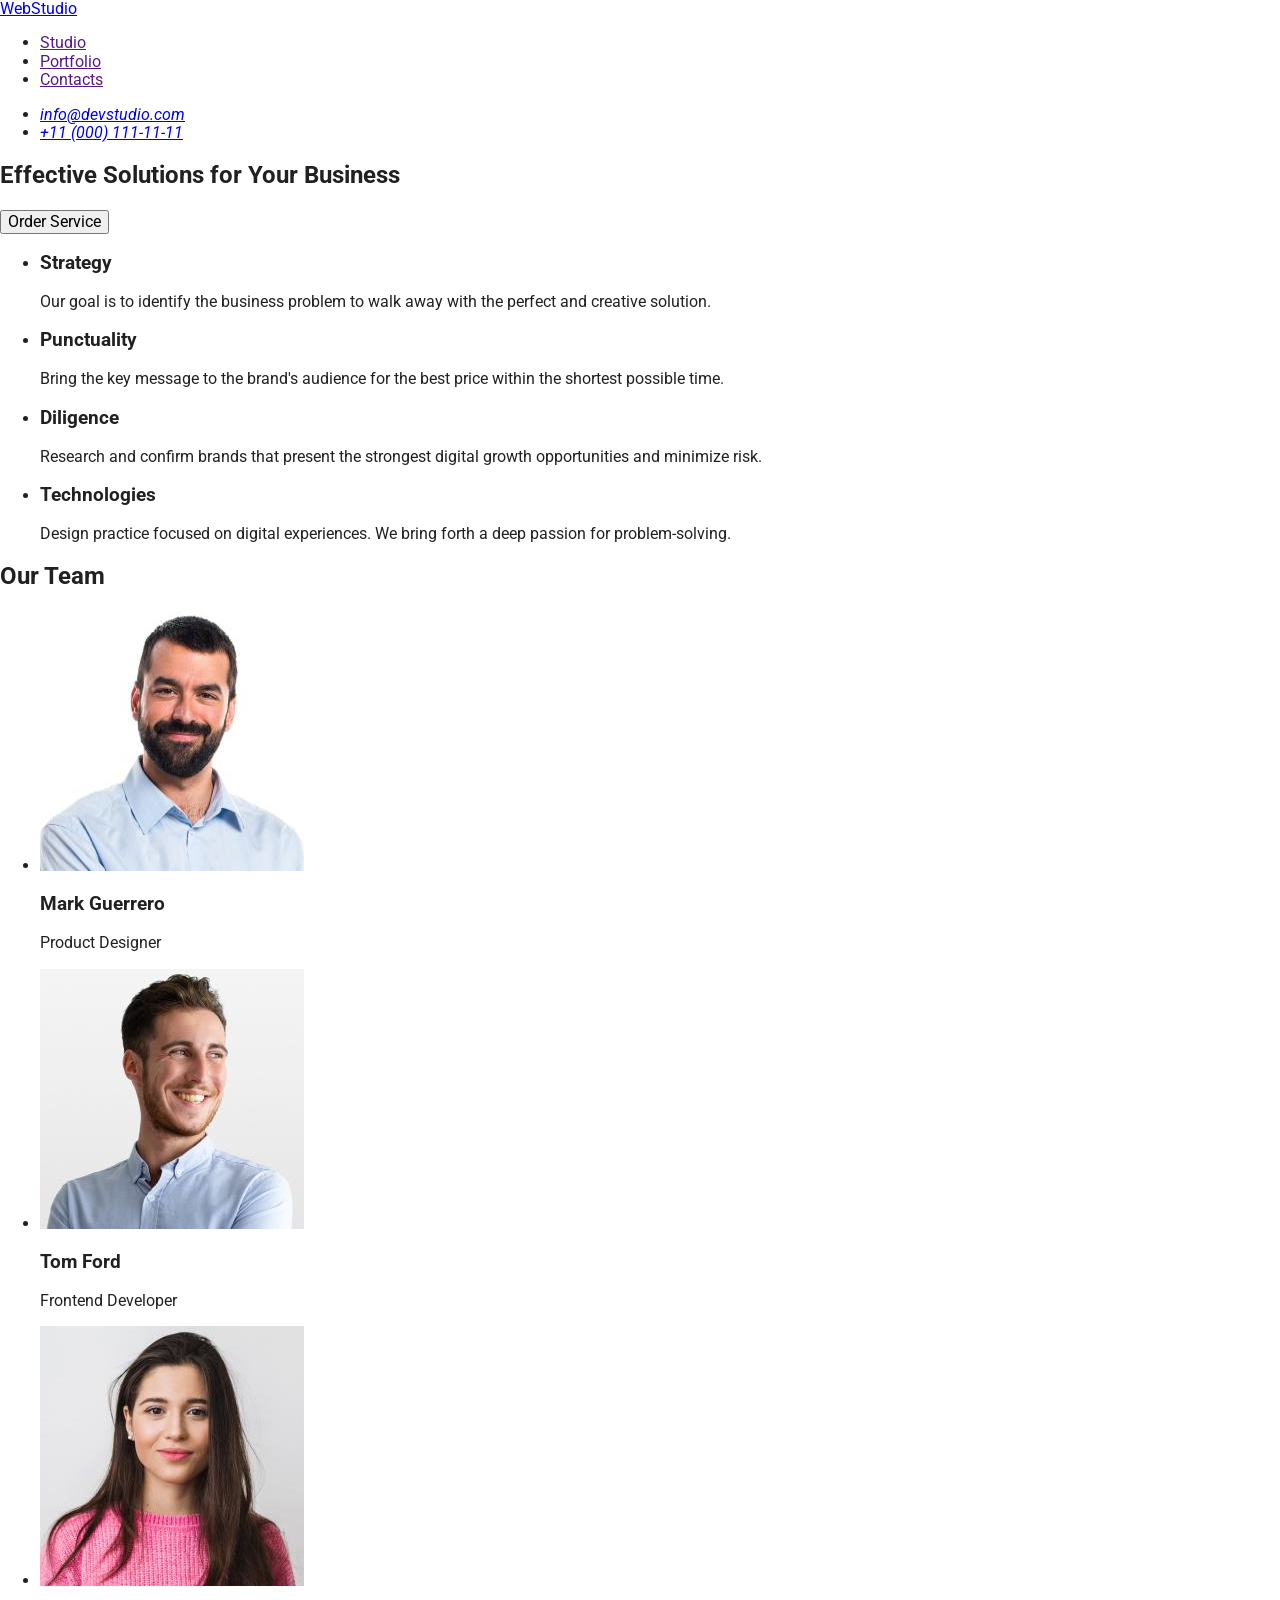
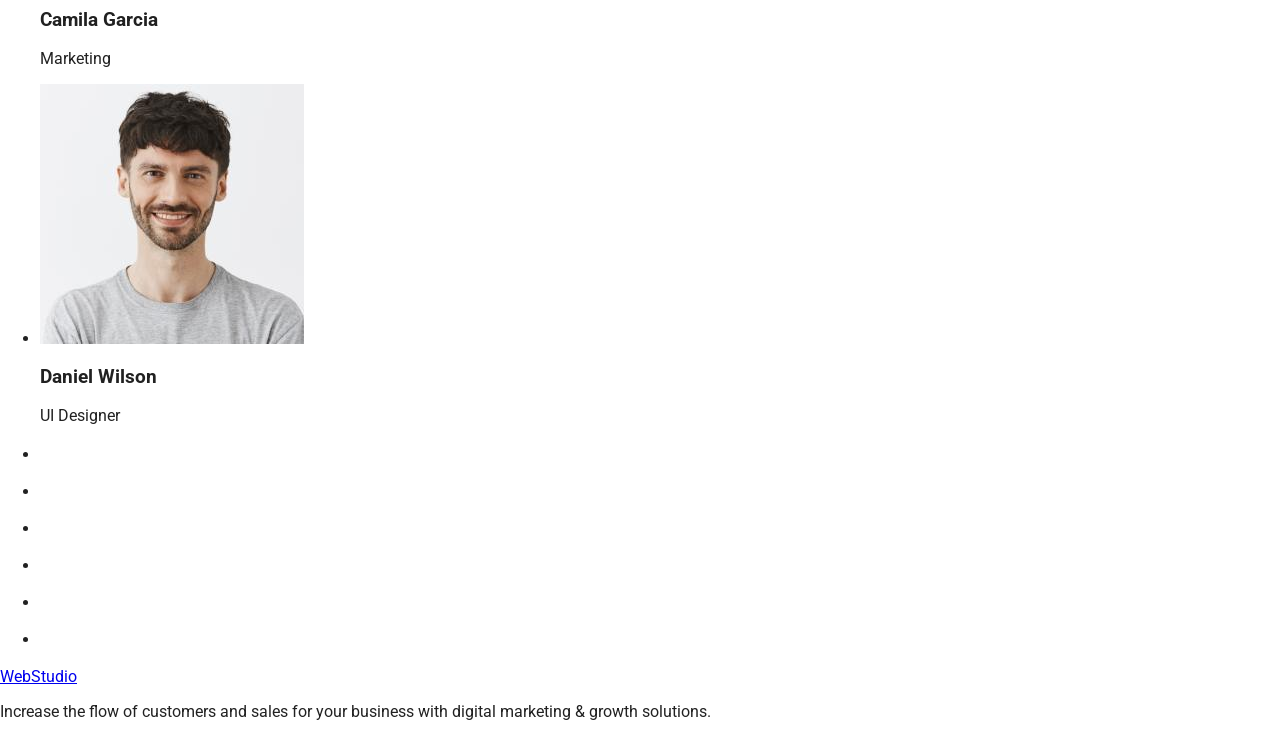
==== index.html @ 021cd109 "Adds "Our portfolio"" ====
<!DOCTYPE html>
<html lang="en">
<head>
    <meta charset="UTF-8">
    <meta name="viewport" content="width=device-width, initial-scale=1.0">
    <title>Document</title>
    <link rel="stylesheet" href="https://cdnjs.cloudflare.com/ajax/libs/modern-normalize/2.0.0/modern-normalize.css"/>
    <link rel="stylesheet" href="./css/style.css"/>
    <link rel="preconnect" href="https://fonts.googleapis.com">
    <link rel="preconnect" href="https://fonts.gstatic.com" crossorigin>
    <link href="https://fonts.googleapis.com/css2?family=Raleway:wght@800&family=Roboto:wght@400;500;700;900&display=swap"
        rel="stylesheet">

</head>

<body>
    <header>
      
        <nav>
               
            <a href="./index.html">WebStudio</a>

            <ul>
                <li><a href="">Studio</a></li>
                <li><a href="">Portfolio</a></li>
                <li><a href="">Contacts</a></li>
            </ul>

        </nav>

        <address>
            <ul>
                <li><a href="mailto:info@devstudio.com">info@devstudio.com</a></li>
                <li><a href="tel:+110001111111">+11 (000) 111-11-11</a></li>
            </ul>
        </address>

    </header>
    <main>
       
        <section> 

            <h1>Effective Solutions for Your Business</h1>
            <button type="button">Order Service</button>

        </section>

         <section>

            <h2 hidden>Advantage</h2>

            <ul>
                <li>
                    <h3>Strategy</h3>
                    <p>Our goal is to identify the business problem to walk away with the perfect and creative solution.</p>
                </li>
                <li>
                    <h3>Punctuality</h3>
                    <p>Bring the key message to the brand's audience for the best price within the shortest possible time.</p>
                </li>
                <li>
                    <h3>Diligence</h3>
                    <p>Research and confirm brands that present the strongest digital growth opportunities and minimize risk.</p>
                </li>
                <li>
                    <h3>Technologies</h3>
                    <p>Design practice focused on digital experiences. We bring forth a deep passion for problem-solving.</p>
                </li>
            </ul>
         </section>

        <section>

            <h2>Our Team</h2>

            <ul>
                <li>
                    <img src="./images/MarkGuerrero.jpg" alt="Mark Guerrero" width="264" height="260" />
                    <h3>Mark Guerrero</h3>
                    <p>Product Designer</p>
                </li>
                <li>
                    <img src="./images/TomFord.jpg" alt="Tom Ford" width="264" height="260" />
                    <h3>Tom Ford</h3>
                    <p>Frontend Developer</p>
                </li>
                <li>
                    <img src="./images/CamilaGarcia.jpg" alt="Camila Garcia" width="264" height="260" />
                    <h3>Camila Garcia</h3>
                    <p>Marketing</p>
                </li>
                <li>
                    <img src="./images/DanielWilson.jpg" alt="Daniel Wilson" width="264" height="260" />
                    <h3>Daniel Wilson</h3>
                    <p>UI Designer</p>
                </li>
            </ul>

        </section>

        <section>

            <h2></h2>

            <ul>
                <li>
                    <img/>
                    <h3></h3>
                    <p></p>
                </li>
                <li>
                    <img />
                    <h3></h3>
                    <p></p>
                </li>
                <li>
                    <img />
                    <h3></h3>
                    <p></p>
                </li>
            </ul>
            
            <ul>
                <li>
                    <img />
                    <h3></h3>
                    <p></p>
                </li>
                <li>
                    <img />
                    <h3></h3>
                    <p></p>
                </li>
                <li>
                    <img />
                    <h3></h3>
                    <p></p>
                </li>
            </ul>
        </section>
        
    </main>

    <footer>

        <a href="./index.html">WebStudio</a>
        <p>Increase the flow of customers and sales for your business with digital marketing & growth solutions.</p>
    </footer>
</body>
</html>
---- css/style.css ----
:root{
 --primari-text-color: #212121; 
 --secondary-text-color: #757575; 
 --accent-color: #2196F3; 
 --white-color: #ffffff; 
 --second-background-color: #2F303A;
}
 
body{
    font-family:"Roboto","Raleway",sans-serif;
    color:var(--primari-text-color);
}
.link{
    text-decoration: none;
}
.list{
    list-style: none;
}

/* -----ШАПКА----- */

.link-logo{
    font-family: 'Raleway';
        font-size: 26px;
        line-height: 1.19;
        letter-spacing: 0.03em;
        color: var(--accent-color);
}
.header-logo{
    color: var(--primari-text-color);
}
.header-link{
    font-family: 'Roboto';
        font-weight: 500;
        font-size: 14px;
        line-height: 1.14;
        letter-spacing: 0.02em;
        color: var(--primari-text-color);
}
.header-link:hover,
.header-link:focus{
    color: var(--accent-color);
}
.feedback-tel{
    color: var(--secondary-text-color);
}
.feedback-tel:hover,
.feedback-tel:focus{
    color: var(--accent-color);
}

/* -----ГЕРОЙ----- */

.main-section{
    background-color: var(--second-background-color);
}
.main-title{
    text-align: center;
}

/* -----переваги----- */
.main-title{
    font-family: 'Roboto';
        font-weight: 900;
        font-size: 44px;
        line-height: 1.36;
        letter-spacing: 0.06em;
        text-transform: uppercase;
        color: var(--white-color);
}
.benefits-title{
    font-family: 'Roboto';
        font-size: 14px;
        line-height: 1.14;
        letter-spacing: 0.03em;
        text-transform: uppercase;
        color: var(--primari-text-color);
}
.benefits-text{
    font-family: 'Roboto';
        font-size: 14px;
        line-height: 1.71;
        letter-spacing: 0.03em;
        color: var(--secondary-text-color);
}

/* ------чим займаемося------ */

.title{
    font-family: 'Roboto';
        font-size: 36px;
        line-height: 1.16;
        letter-spacing: 0.03em;
        color: var(--primari-text-color);
}

/* -----наша команда----- */

.team{
    background-color: #F5F4FA;;
}

.team-employee{
    font-family: 'Roboto';
        font-weight: 500;
        font-size: 16px;
        line-height: 1.18;
        letter-spacing: 0.03em;
        color: var(--primari-text-color);
}
.team-text{
    font-family: 'Roboto';
        font-size: 16px;
        line-height: 1.18;
        letter-spacing: 0.03em;
        color: var(--secondary-text-color);
}

/* -----кнопки----- */

.section-list{
    font-family: 'Roboto';
        font-weight: 500;
        font-size: 16px;
        line-height: 1.62;    
        letter-spacing: 0.03em;   
        color: var(--primari-text-color);
}
.section-btn:hover,
.section-btn:focus{
    color: var(--accent-color);
}
.service-btn{
    font-family: 'Roboto';
        font-weight: 500;
        font-size: 16px;
        line-height: 1.62;
        letter-spacing: 0.03em;
        margin: auto;
        display: block;
        color: var(--primari-text-color);
        border-radius: 4px;
        border: none;
}

.btn{
    font-family: 'Roboto';
        font-weight: 500;
        font-size: 16px;
        line-height: 1.62;
        letter-spacing: 0.03em; 
        color: var(--primari-text-color);
        border-radius: 4px;
        border: none;
}
.btn:hover,
.btn:focus{
    color: var(--white-color);
    background-color: var(--accent-color);
    box-shadow: 0px 4px 4px rgba(0, 0, 0, 0.15);
    
}

/* ------портфолио----- */

.list-title{
    font-family: 'Roboto';
        font-size: 18px;
        line-height: 2;  
        letter-spacing: 0.06em;   
        color: var(--primari-text-color);
}
.list-text{
    font-family: 'Roboto';
        font-size: 16px;
        line-height: 1.87;
        letter-spacing: 0.03em;
        color: var(--secondary-text-color);
}
.list-link{
    background: var(--white-color);
    border: 1px solid #EEEEEE;
    border-radius: 4px;
}
.list-link:hover,
.list-link:focus{
    box-shadow: 0px 4px 4px rgba(0, 0, 0, 0.15);
}

/* -----ФУТЕР----- */
.footer{
  background-color: var(--second-background-color);
}
.footer-logo{
    color: var(--white-color);
}
.contact-address{
    font-family: 'Roboto';
        font-size: 14px;
        line-height: 1.71;  
        letter-spacing: 0.03em;  
        color: var(--white-color);
}
.contact-mail{
    font-family: 'Roboto';
    font-size: 14px;
    line-height: 1.71;
    letter-spacing: 0.03em;
    color: rgba(255, 255, 255, 0.6);
}
.contact-tel{
    font-family: 'Roboto';
        font-size: 14px;
        line-height: 1.5;
        letter-spacing: 0.03em;
        color: rgba(255, 255, 255, 0.6);
}
.contact-address:hover,
.contact-address:focus{
    color: var(--accent-color);
}
.contact-mail:hover,
.contact-mail:focus{
    color: var(--accent-color);
}
.contact-tel:hover,
.contact-tel:focus{
    color: var(--accent-color);
}
.address{
    font-style: normal;
}
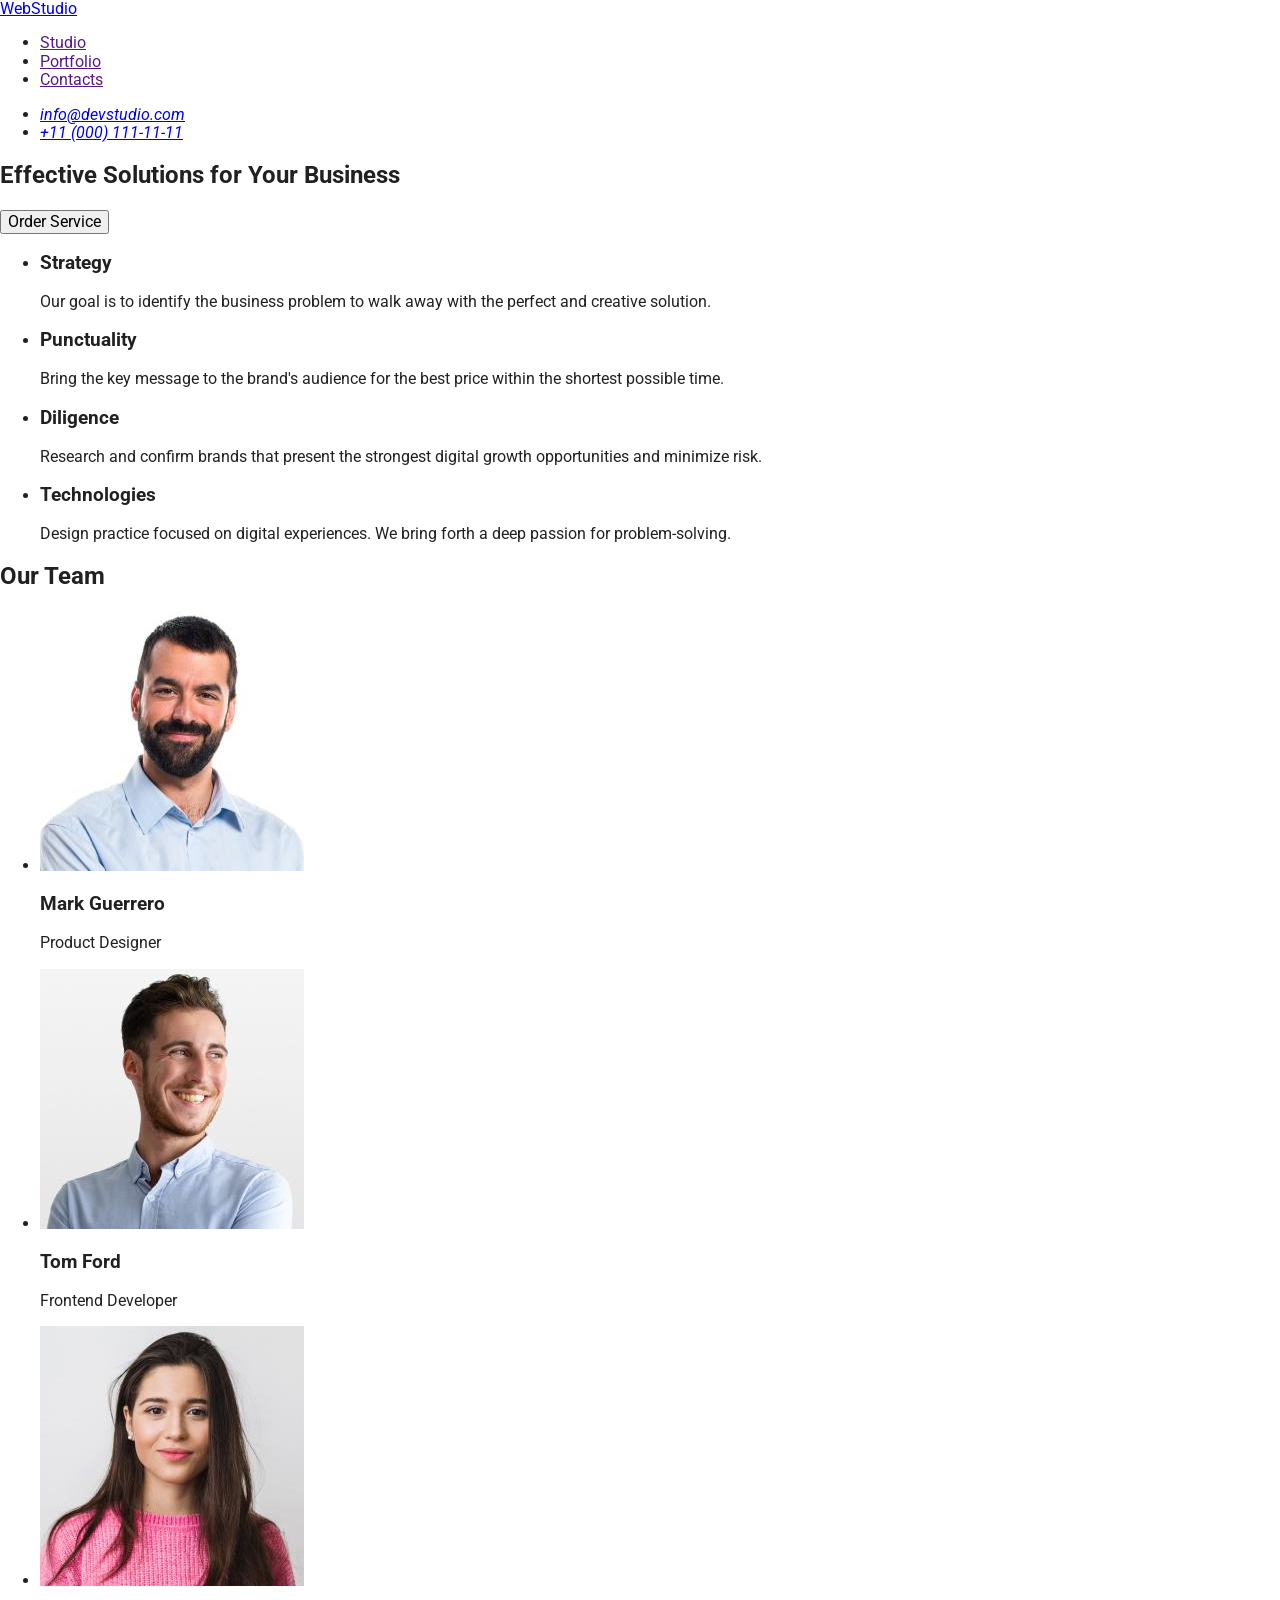
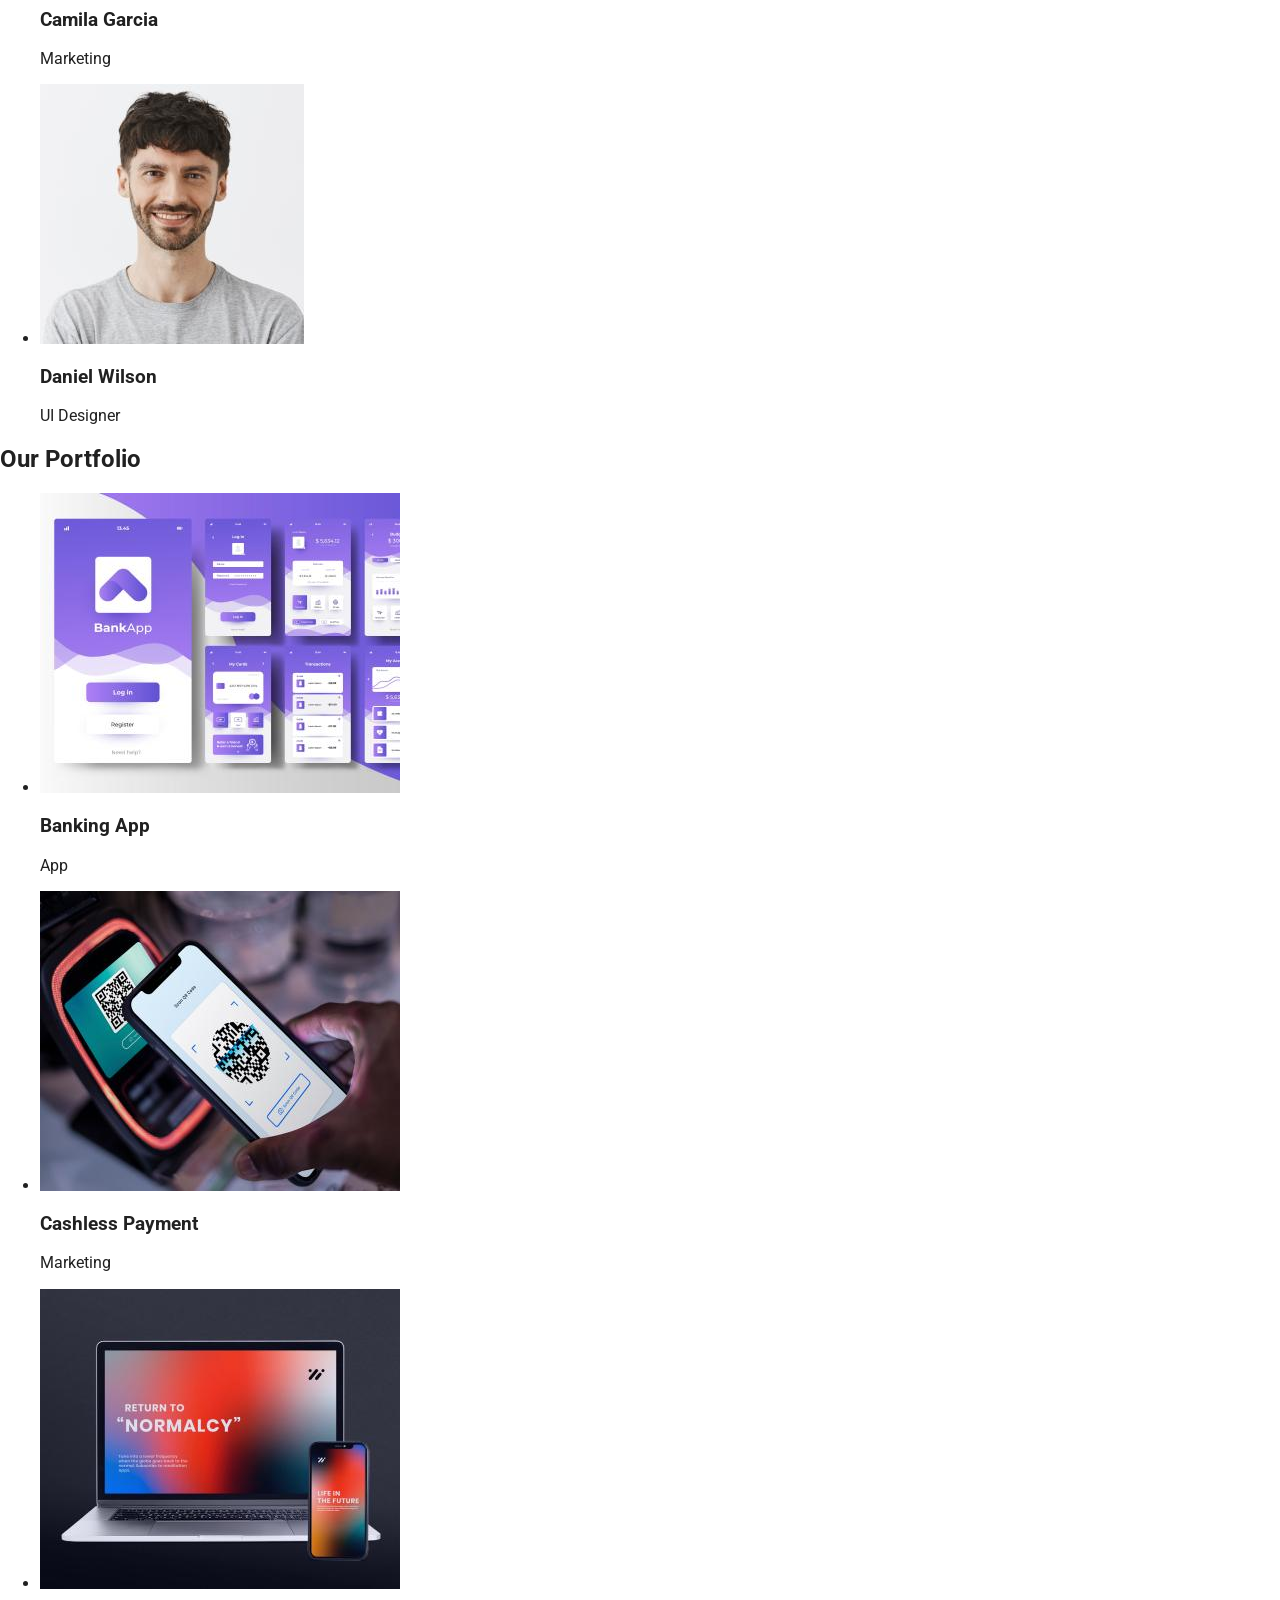
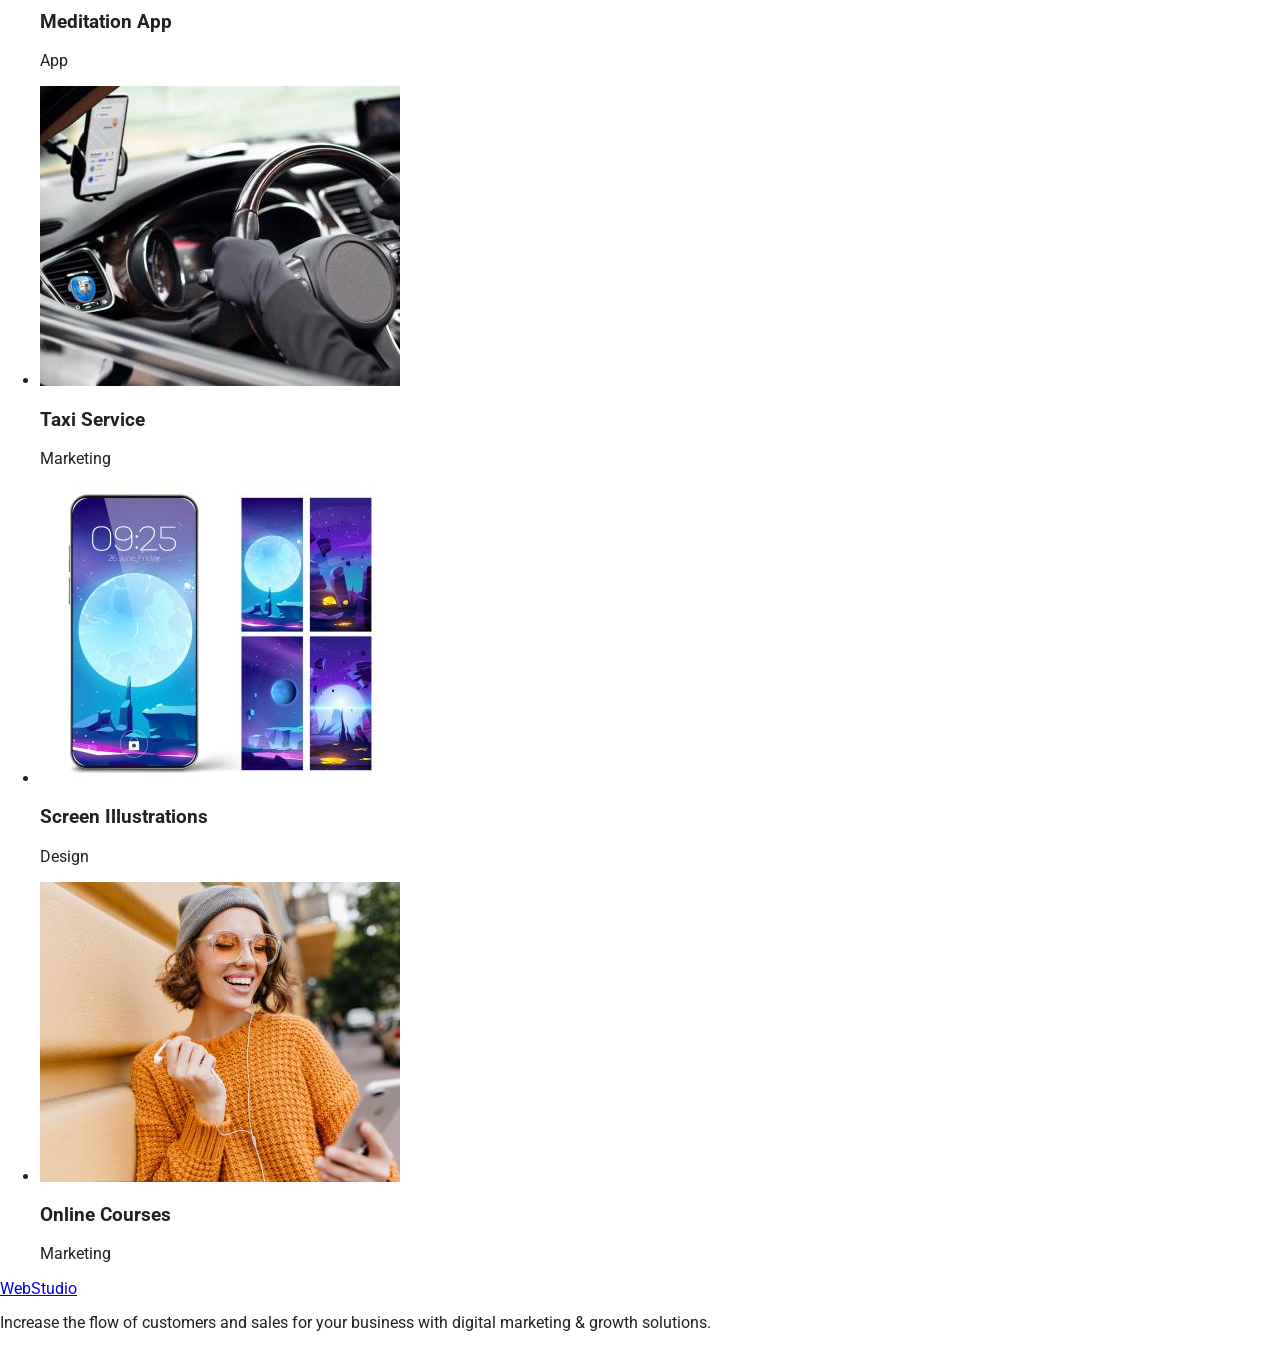
==== commit e5cabfeb: "Update "portfolio"" ====
--- a/index.html
+++ b/index.html
@@ -100,41 +100,41 @@
 
         <section>
 
-            <h2></h2>
+            <h2>Our Portfolio</h2>
 
             <ul>
                 <li>
-                    <img/>
-                    <h3></h3>
-                    <p></p>
+                    <img src="./images/bankingapp.jpg" alt="Banking App" width="360" height="300"/>
+                    <h3>Banking App</h3>
+                    <p>App</p>
                 </li>
                 <li>
-                    <img />
-                    <h3></h3>
-                    <p></p>
+                    <img src="./images/cashlesspayment.jpg" alt="Cashless Payment" width="360" height="300"/>
+                    <h3>Cashless Payment</h3>
+                    <p>Marketing</p>
                 </li>
                 <li>
-                    <img />
-                    <h3></h3>
-                    <p></p>
+                    <img src="./images/meditationapp.jpg" alt="Meditation App" width="360" height="300"/>
+                    <h3>Meditation App</h3>
+                    <p>App</p>
                 </li>
             </ul>
-            
+
             <ul>
                 <li>
-                    <img />
-                    <h3></h3>
-                    <p></p>
+                    <img src="./images/taxiservice.jpg" alt="Taxi Service" width="360" height="300"/>
+                    <h3>Taxi Service</h3>
+                    <p>Marketing</p>
                 </li>
                 <li>
-                    <img />
-                    <h3></h3>
-                    <p></p>
+                    <img src="./images/screenjllustrations.jpg" alt="Screen Illustrations" width="360" height="300"/>
+                    <h3>Screen Illustrations</h3>
+                    <p>Design</p>
                 </li>
                 <li>
-                    <img />
-                    <h3></h3>
-                    <p></p>
+                    <img src="./images/onlinecourses.jpg" alt="Online Courses" width="360" height="300"/>
+                    <h3>Online Courses</h3>
+                    <p>Marketing</p>
                 </li>
             </ul>
         </section>
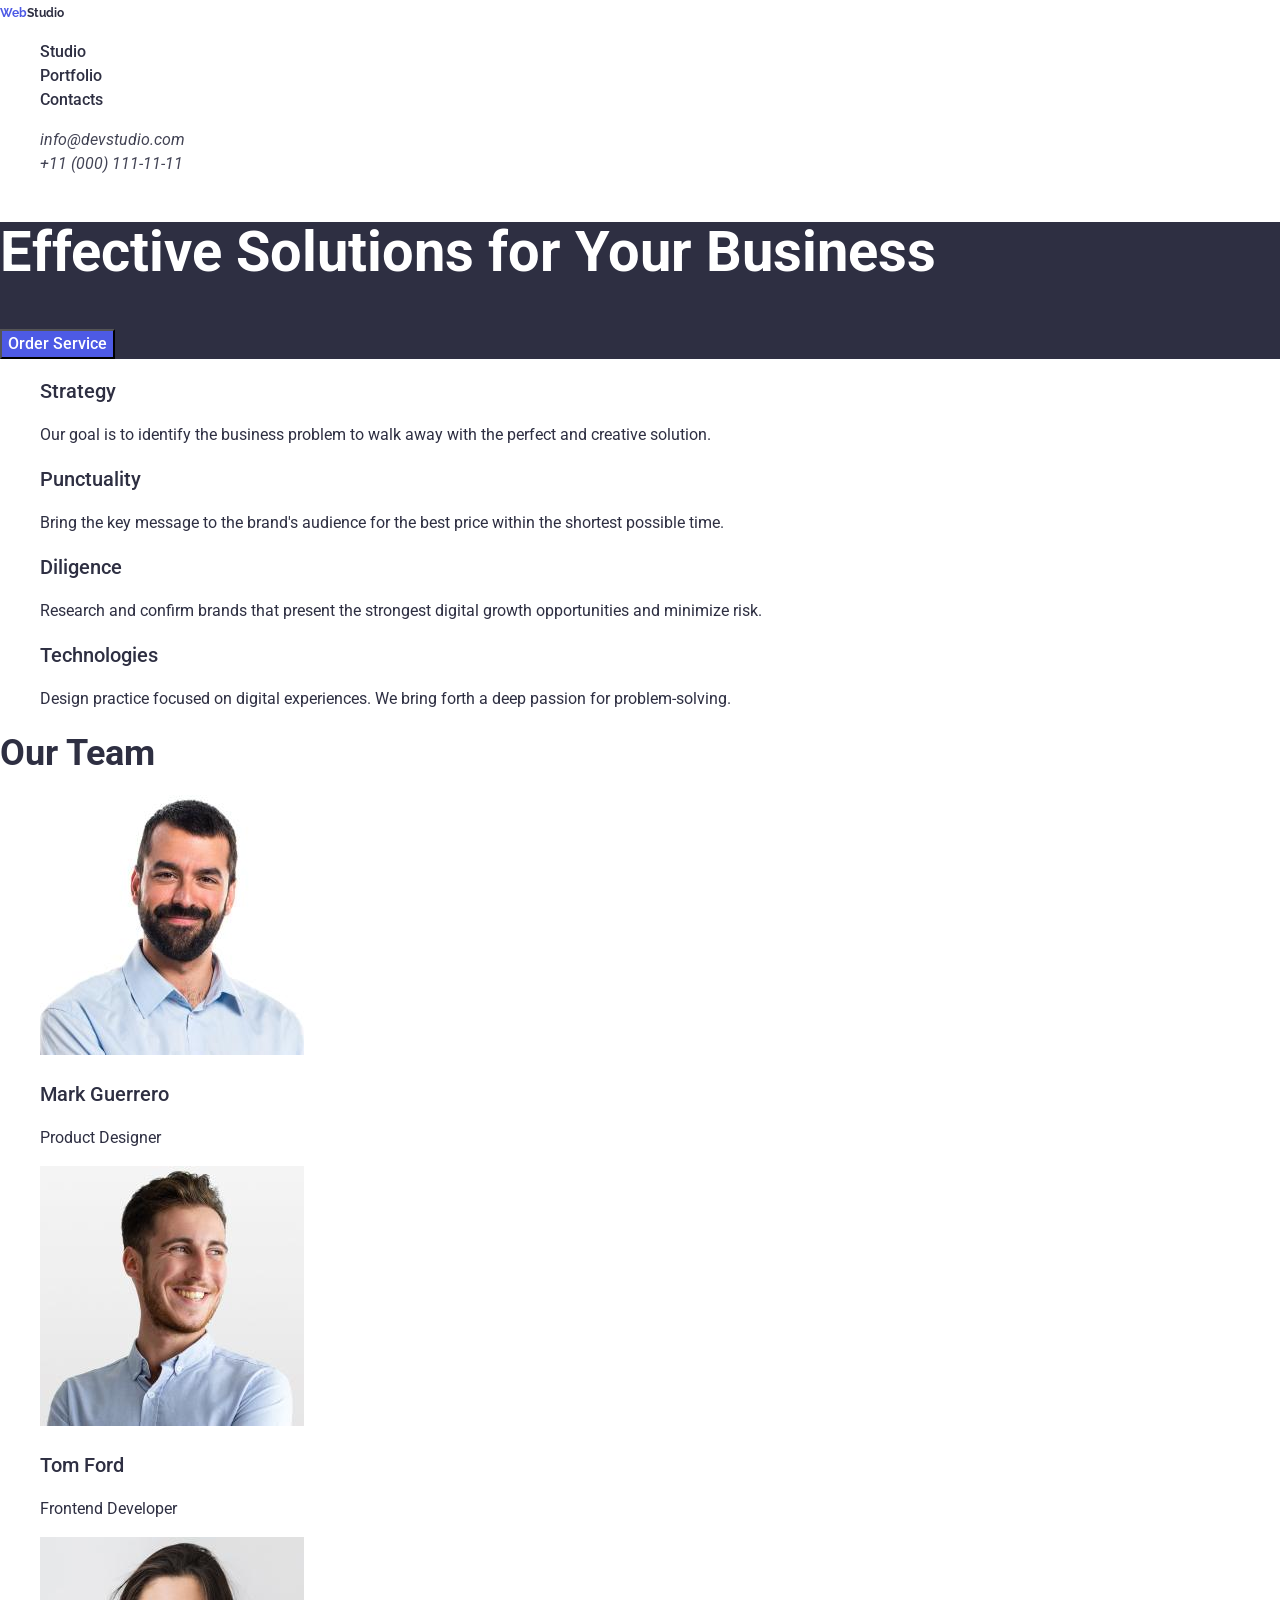
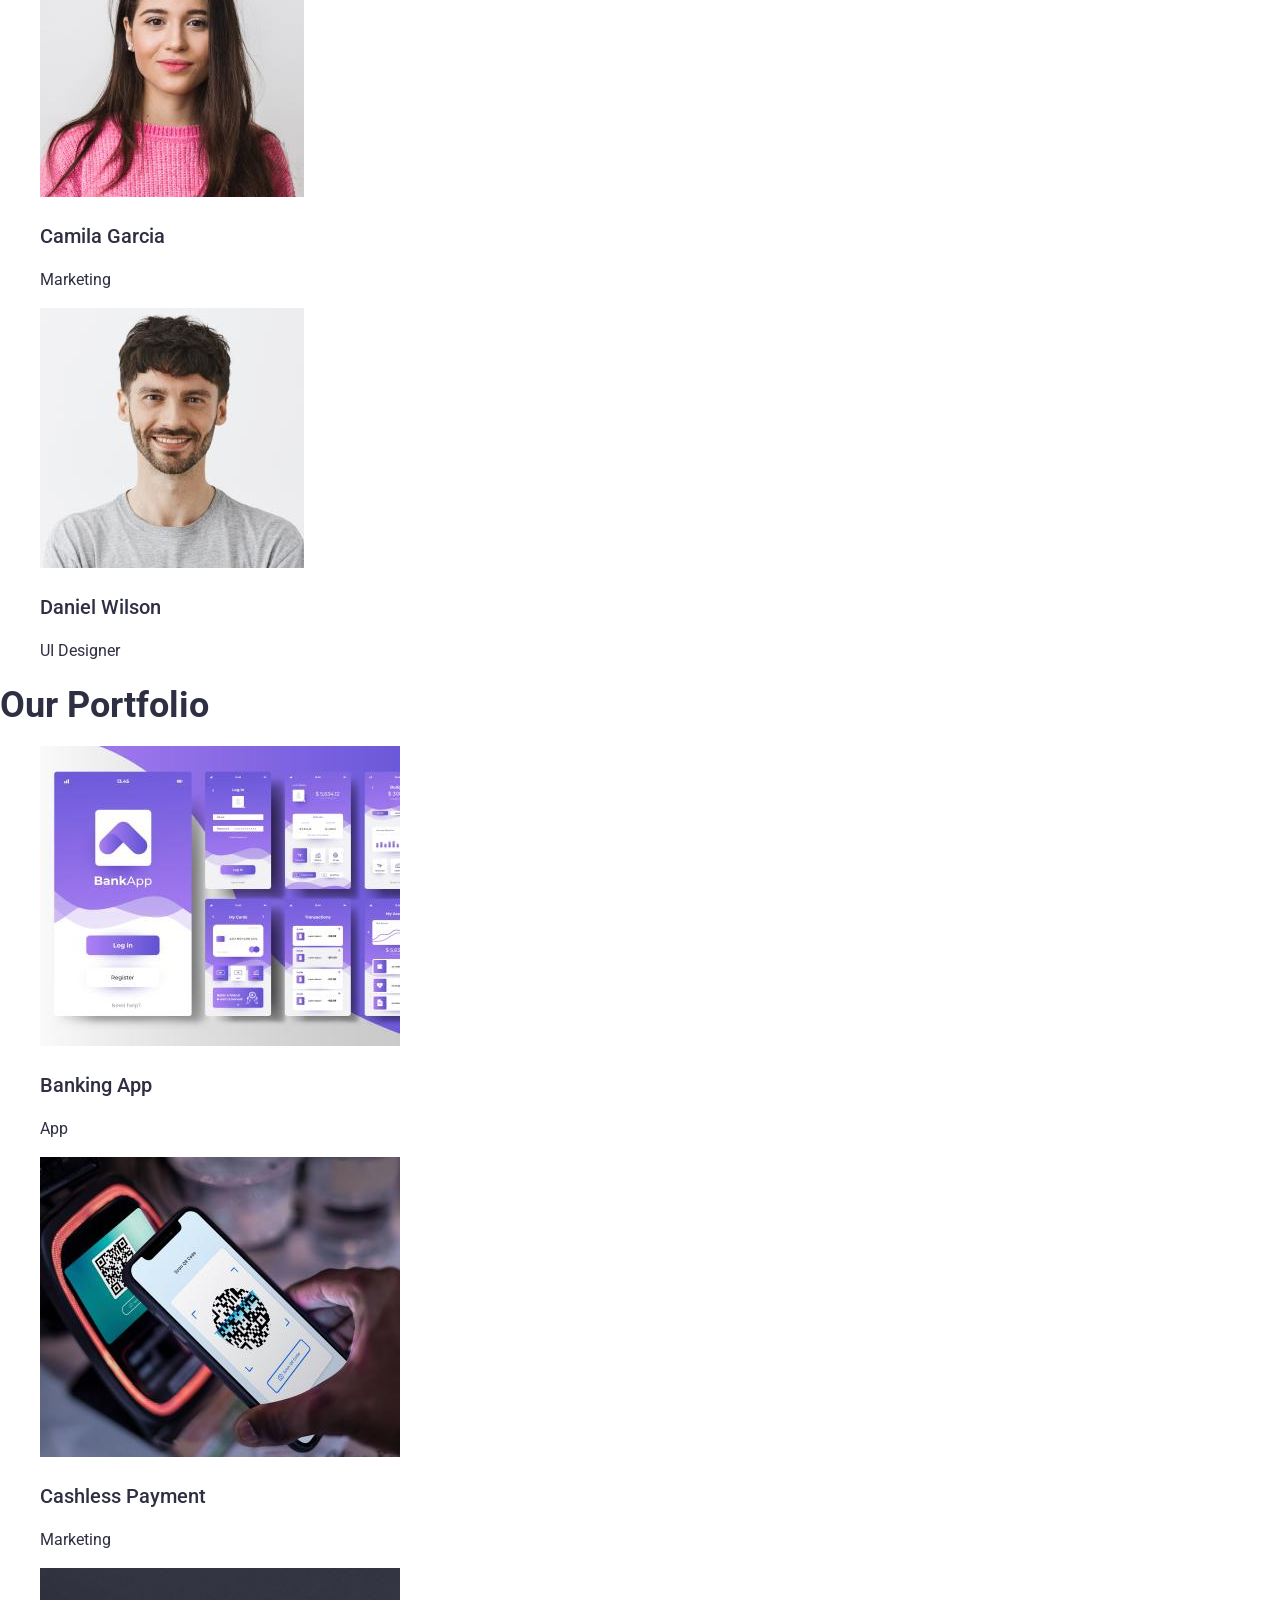
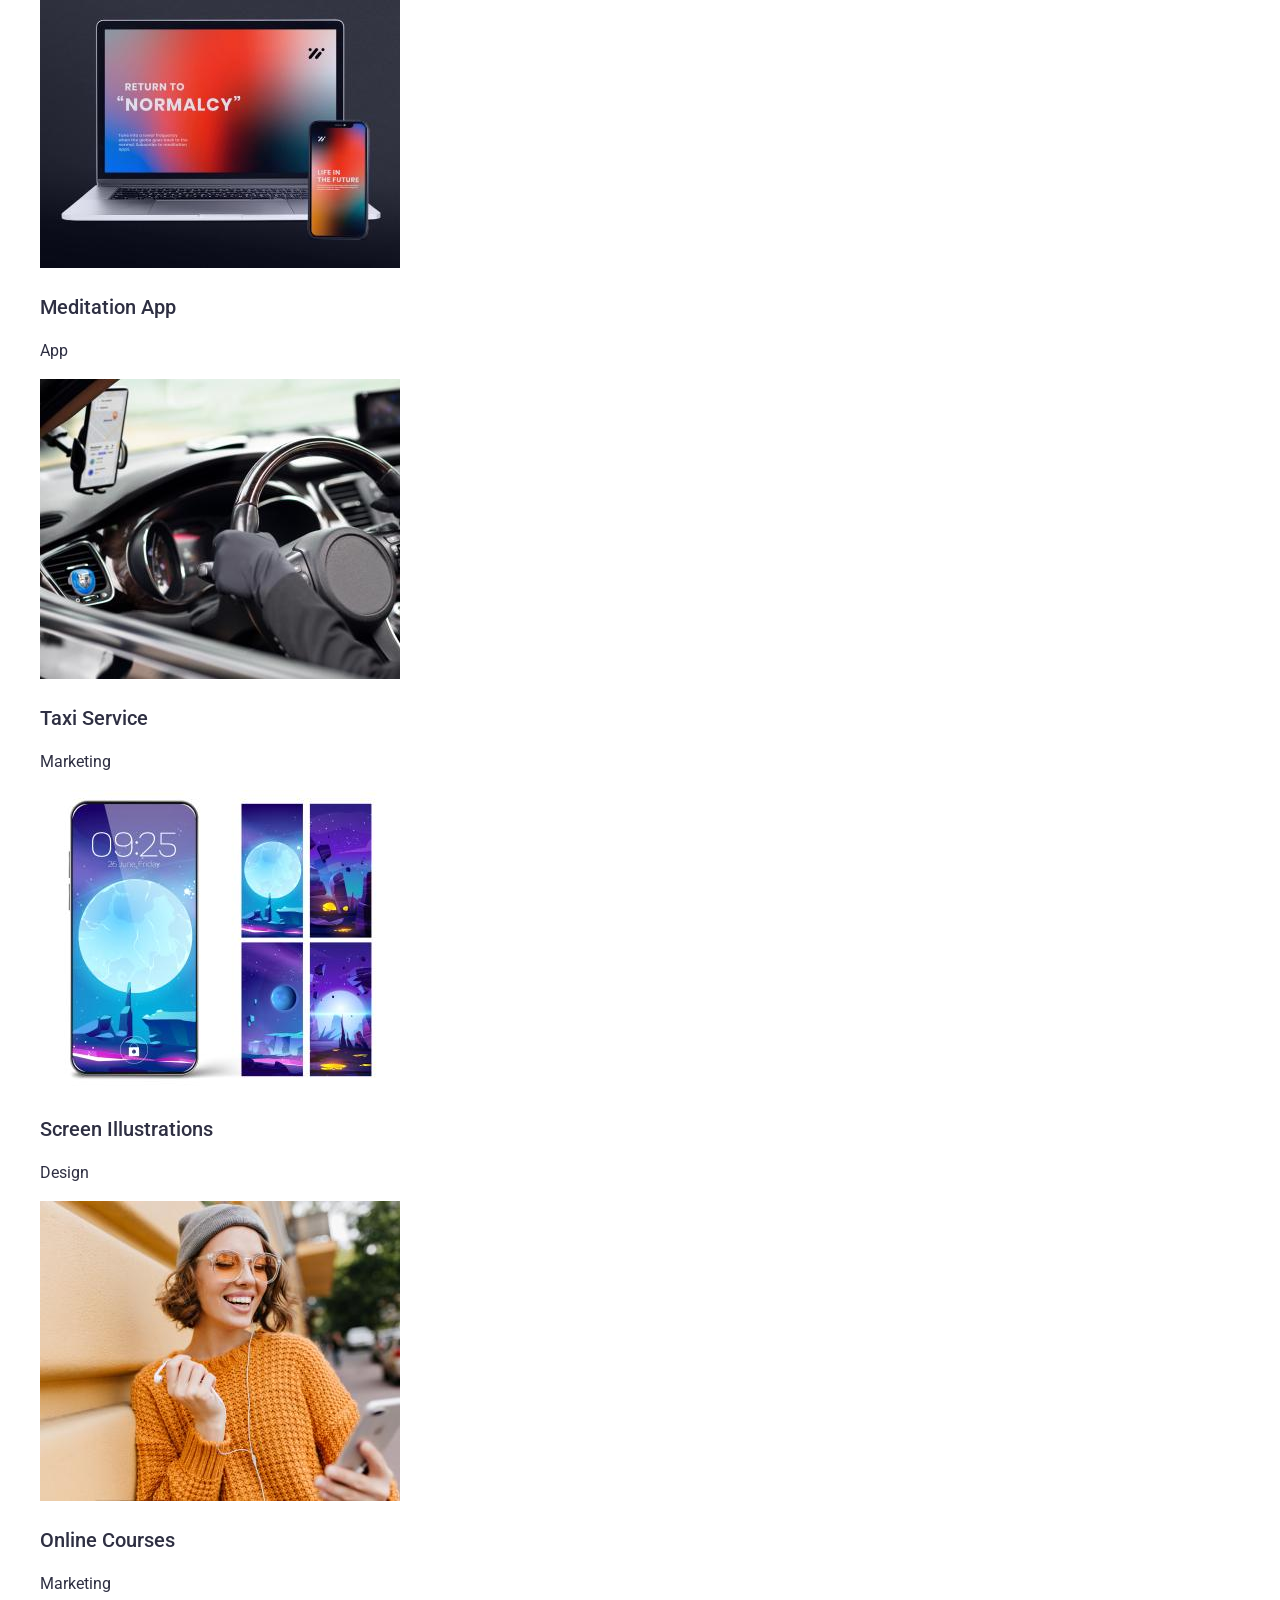
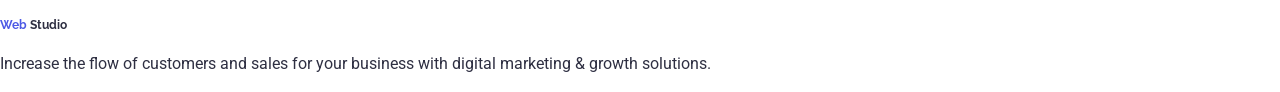
==== commit b2311d8e: "finishes header" ====
--- a/index.html
+++ b/index.html
@@ -18,10 +18,10 @@
       
         <nav>
                
-            <a href="./index.html">WebStudio</a>
+            <a href="./index.html" class="logo"><span>Web</span>Studio</a>
 
-            <ul>
-                <li><a href="">Studio</a></li>
+            <ul class="nav-list">
+                <li><a href="" class="list-link">Studio</a></li>
                 <li><a href="">Portfolio</a></li>
                 <li><a href="">Contacts</a></li>
             </ul>
@@ -29,7 +29,7 @@
         </nav>
 
         <address>
-            <ul>
+            <ul class="address-list">
                 <li><a href="mailto:info@devstudio.com">info@devstudio.com</a></li>
                 <li><a href="tel:+110001111111">+11 (000) 111-11-11</a></li>
             </ul>
@@ -38,18 +38,18 @@
     </header>
     <main>
        
-        <section> 
+        <section class="hero"> 
 
             <h1>Effective Solutions for Your Business</h1>
-            <button type="button">Order Service</button>
+            <button class="button" type="button">Order Service</button>
 
         </section>
 
-         <section>
+         <section class="advantage">
 
             <h2 hidden>Advantage</h2>
 
-            <ul>
+            <ul class="advantage-list">
                 <li>
                     <h3>Strategy</h3>
                     <p>Our goal is to identify the business problem to walk away with the perfect and creative solution.</p>
@@ -143,7 +143,7 @@
 
     <footer>
 
-        <a href="./index.html">WebStudio</a>
+        <a href="./index.html" class="logo"><span>Web</span> Studio</a>
         <p>Increase the flow of customers and sales for your business with digital marketing & growth solutions.</p>
     </footer>
 </body>
--- a/css/style.css
+++ b/css/style.css
@@ -1,232 +1,82 @@
-:root{
- --primari-text-color: #212121; 
- --secondary-text-color: #757575; 
- --accent-color: #2196F3; 
- --white-color: #ffffff; 
- --second-background-color: #2F303A;
+body{
+    font-family: "Roboto", "Raleway", sans-serif;
+    font-size: 16px;
+    line-height: 24px;
+    letter-spacing: 2%;
+    color: #2E2F42;
 }
- 
-body{
-    font-family:"Roboto","Raleway",sans-serif;
-    color:var(--primari-text-color);
+ul{
+    list-style-type: none;
 }
-.link{
+a{
+    font-size: 12px;
+    font-weight: 400;
+    line-height: 16px;
+    letter-spacing: 4%;
     text-decoration: none;
 }
-.list{
-    list-style: none;
+h1 {
+    font-size: 56px;
+    line-height: 60px;
+    letter-spacing: 2%;
+    color: #FFFFFF;
+}
+h2{
+    font-size: 36px;
+    letter-spacing: 2%;
+}
+h3{
+    font-weight: 500;
+    font-size: 20px;
+    letter-spacing: 2%;
+}
+/* HEADER */
+
+.logo{
+    font-family: "Raleway";
+    font-weight: bold;
+    color: #2E2F42
 }
 
-/* -----ШАПКА----- */
-
-.link-logo{
-    font-family: 'Raleway';
-        font-size: 26px;
-        line-height: 1.19;
-        letter-spacing: 0.03em;
-        color: var(--accent-color);
-}
-.header-logo{
-    color: var(--primari-text-color);
-}
-.header-link{
-    font-family: 'Roboto';
-        font-weight: 500;
-        font-size: 14px;
-        line-height: 1.14;
-        letter-spacing: 0.02em;
-        color: var(--primari-text-color);
-}
-.header-link:hover,
-.header-link:focus{
-    color: var(--accent-color);
-}
-.feedback-tel{
-    color: var(--secondary-text-color);
-}
-.feedback-tel:hover,
-.feedback-tel:focus{
-    color: var(--accent-color);
+span{
+    color: #4D5AE5;
 }
 
-/* -----ГЕРОЙ----- */
-
-.main-section{
-    background-color: var(--second-background-color);
+.nav-list a{
+    font-size: 16px;
+    font-weight: 500;
+    color: #2E2F42;
 }
-.main-title{
-    text-align: center;
+.nav-list a:hover{
+    color: #404BBF;
+}
+.list-link:active{
+   text-decoration: underline;
+   color: #404BBF;
+}
+.address-list a{
+    font-size: 16px;
+    color: #434455;
+}
+.address-list a:hover,
+.address-list a:focus{
+    color: #404BBF;
 }
 
-/* -----переваги----- */
-.main-title{
-    font-family: 'Roboto';
-        font-weight: 900;
-        font-size: 44px;
-        line-height: 1.36;
-        letter-spacing: 0.06em;
-        text-transform: uppercase;
-        color: var(--white-color);
-}
-.benefits-title{
-    font-family: 'Roboto';
-        font-size: 14px;
-        line-height: 1.14;
-        letter-spacing: 0.03em;
-        text-transform: uppercase;
-        color: var(--primari-text-color);
-}
-.benefits-text{
-    font-family: 'Roboto';
-        font-size: 14px;
-        line-height: 1.71;
-        letter-spacing: 0.03em;
-        color: var(--secondary-text-color);
-}
+  /* HERO */
+ .hero{
+    background-color: #2E2F42;
+ }
 
-/* ------чим займаемося------ */
-
-.title{
-    font-family: 'Roboto';
-        font-size: 36px;
-        line-height: 1.16;
-        letter-spacing: 0.03em;
-        color: var(--primari-text-color);
-}
-
-/* -----наша команда----- */
-
-.team{
-    background-color: #F5F4FA;;
-}
-
-.team-employee{
-    font-family: 'Roboto';
-        font-weight: 500;
-        font-size: 16px;
-        line-height: 1.18;
-        letter-spacing: 0.03em;
-        color: var(--primari-text-color);
-}
-.team-text{
-    font-family: 'Roboto';
-        font-size: 16px;
-        line-height: 1.18;
-        letter-spacing: 0.03em;
-        color: var(--secondary-text-color);
-}
-
-/* -----кнопки----- */
-
-.section-list{
-    font-family: 'Roboto';
-        font-weight: 500;
-        font-size: 16px;
-        line-height: 1.62;    
-        letter-spacing: 0.03em;   
-        color: var(--primari-text-color);
-}
-.section-btn:hover,
-.section-btn:focus{
-    color: var(--accent-color);
-}
-.service-btn{
-    font-family: 'Roboto';
-        font-weight: 500;
-        font-size: 16px;
-        line-height: 1.62;
-        letter-spacing: 0.03em;
-        margin: auto;
-        display: block;
-        color: var(--primari-text-color);
-        border-radius: 4px;
-        border: none;
-}
-
-.btn{
-    font-family: 'Roboto';
-        font-weight: 500;
-        font-size: 16px;
-        line-height: 1.62;
-        letter-spacing: 0.03em; 
-        color: var(--primari-text-color);
-        border-radius: 4px;
-        border: none;
-}
-.btn:hover,
-.btn:focus{
-    color: var(--white-color);
-    background-color: var(--accent-color);
-    box-shadow: 0px 4px 4px rgba(0, 0, 0, 0.15);
-    
-}
-
-/* ------портфолио----- */
-
-.list-title{
-    font-family: 'Roboto';
-        font-size: 18px;
-        line-height: 2;  
-        letter-spacing: 0.06em;   
-        color: var(--primari-text-color);
-}
-.list-text{
-    font-family: 'Roboto';
-        font-size: 16px;
-        line-height: 1.87;
-        letter-spacing: 0.03em;
-        color: var(--secondary-text-color);
-}
-.list-link{
-    background: var(--white-color);
-    border: 1px solid #EEEEEE;
-    border-radius: 4px;
-}
-.list-link:hover,
-.list-link:focus{
-    box-shadow: 0px 4px 4px rgba(0, 0, 0, 0.15);
-}
-
-/* -----ФУТЕР----- */
-.footer{
-  background-color: var(--second-background-color);
-}
-.footer-logo{
-    color: var(--white-color);
-}
-.contact-address{
-    font-family: 'Roboto';
-        font-size: 14px;
-        line-height: 1.71;  
-        letter-spacing: 0.03em;  
-        color: var(--white-color);
-}
-.contact-mail{
-    font-family: 'Roboto';
-    font-size: 14px;
-    line-height: 1.71;
-    letter-spacing: 0.03em;
-    color: rgba(255, 255, 255, 0.6);
-}
-.contact-tel{
-    font-family: 'Roboto';
-        font-size: 14px;
-        line-height: 1.5;
-        letter-spacing: 0.03em;
-        color: rgba(255, 255, 255, 0.6);
-}
-.contact-address:hover,
-.contact-address:focus{
-    color: var(--accent-color);
-}
-.contact-mail:hover,
-.contact-mail:focus{
-    color: var(--accent-color);
-}
-.contact-tel:hover,
-.contact-tel:focus{
-    color: var(--accent-color);
-}
-.address{
-    font-style: normal;
-}+ .button{
+    font-weight: 500;
+    font-size: 16px;
+    line-height: 24px;
+    letter-spacing: 4%;
+    color: #FFFFFF;
+    background-color: #4D5AE5;
+    cursor: pointer;
+ }
+ .button:hover{
+    background-color: #404BBF;
+ }
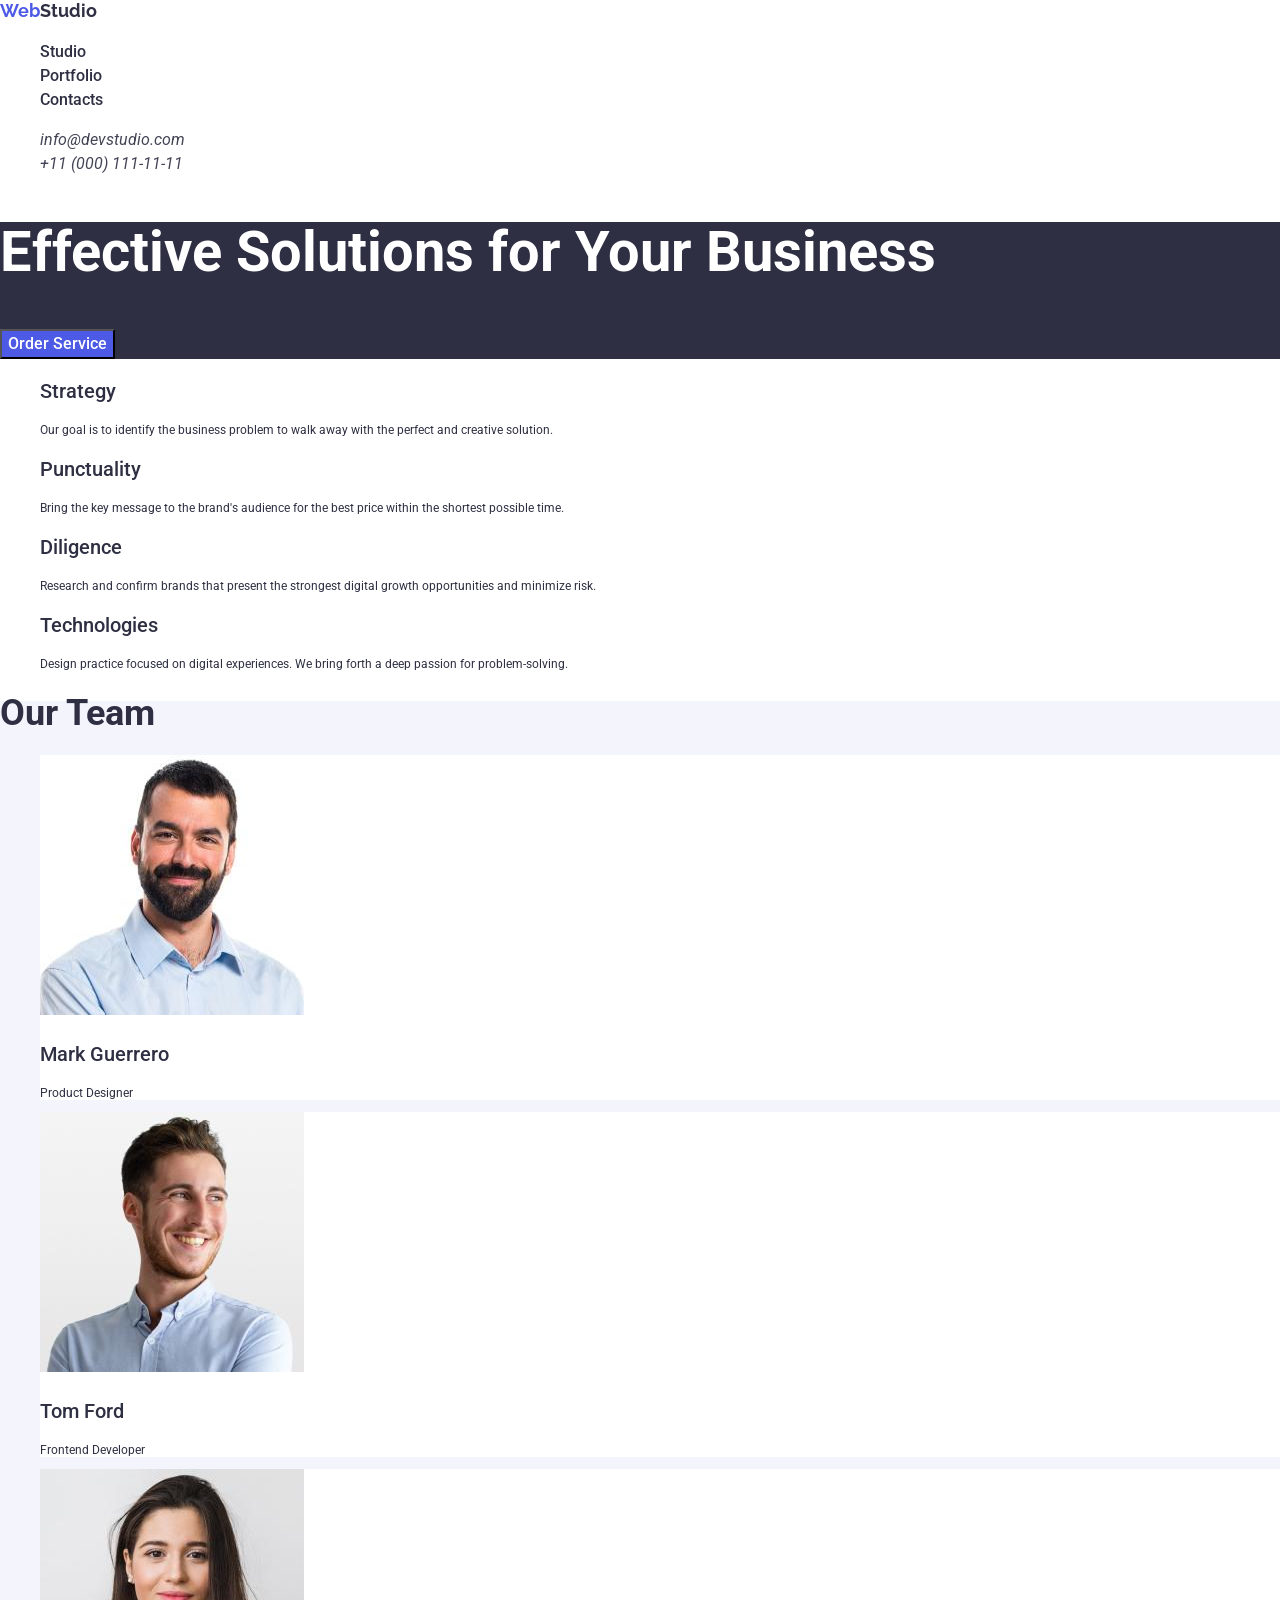
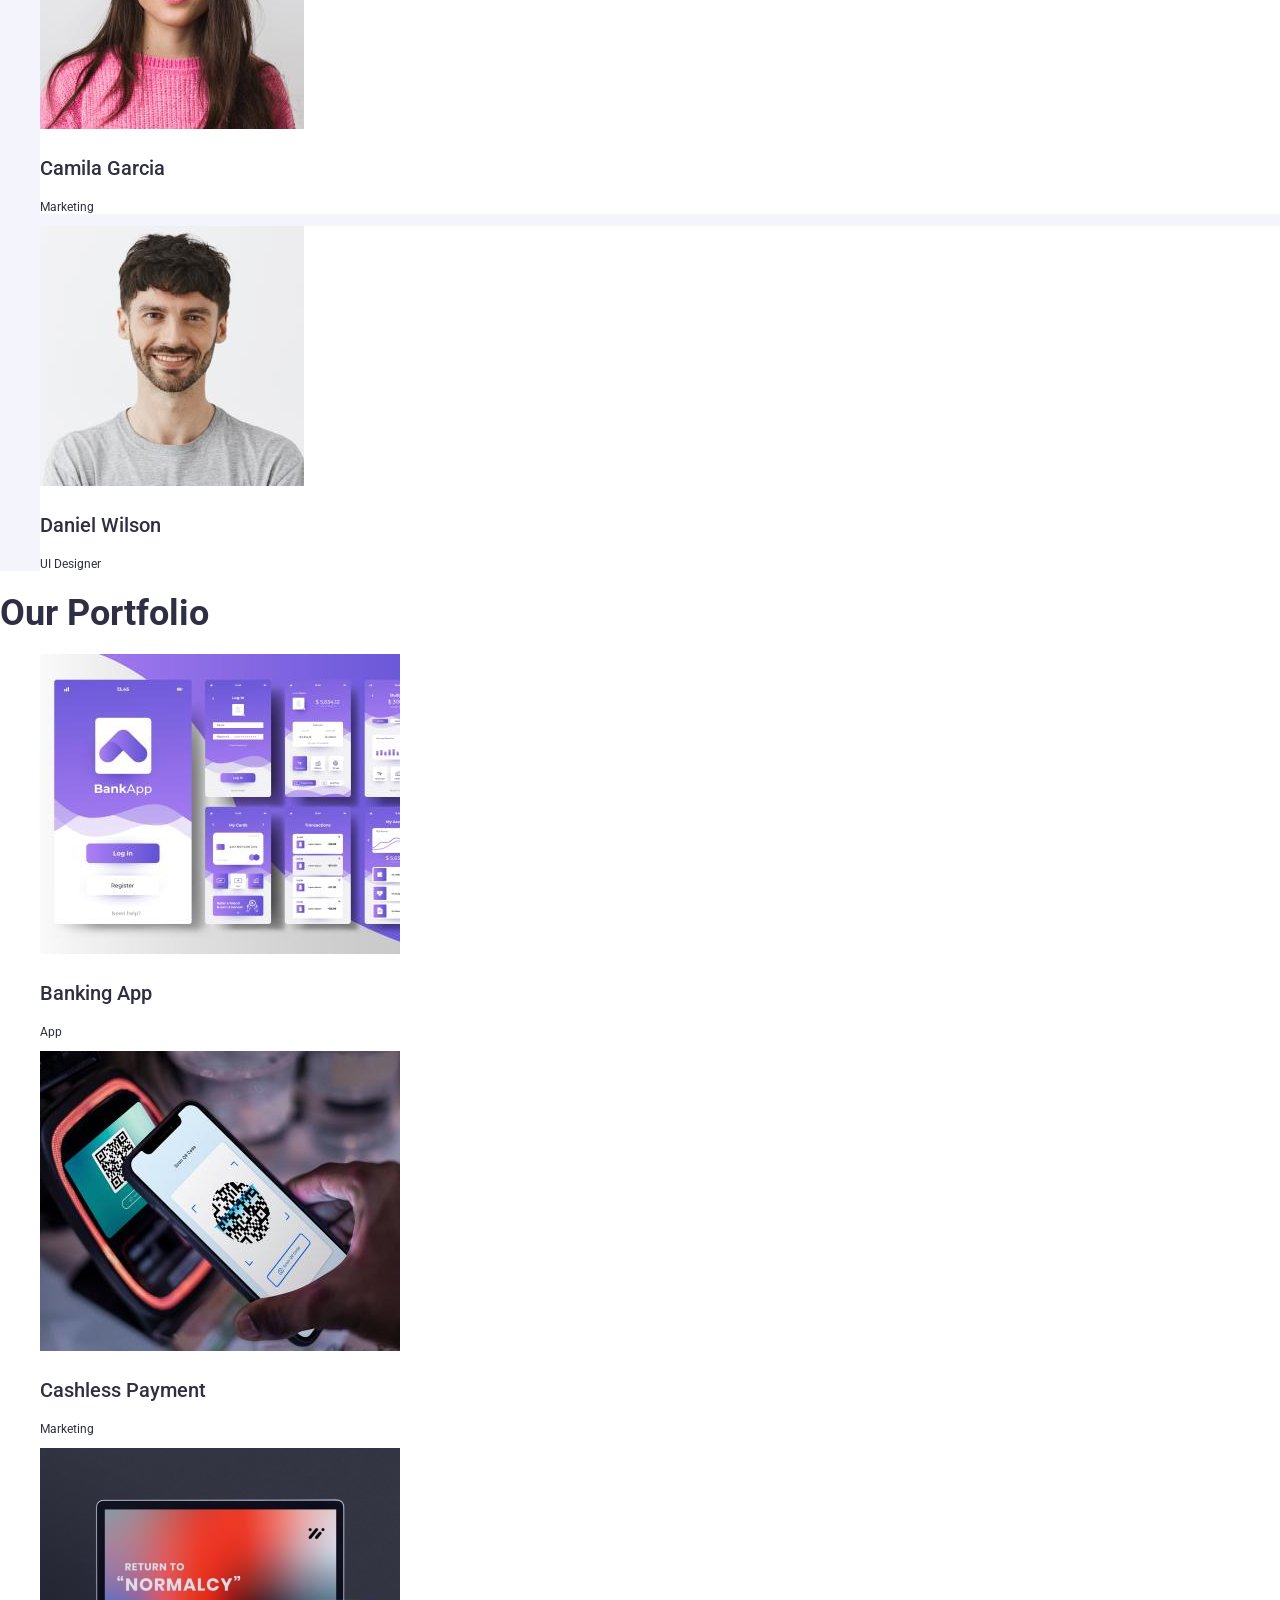
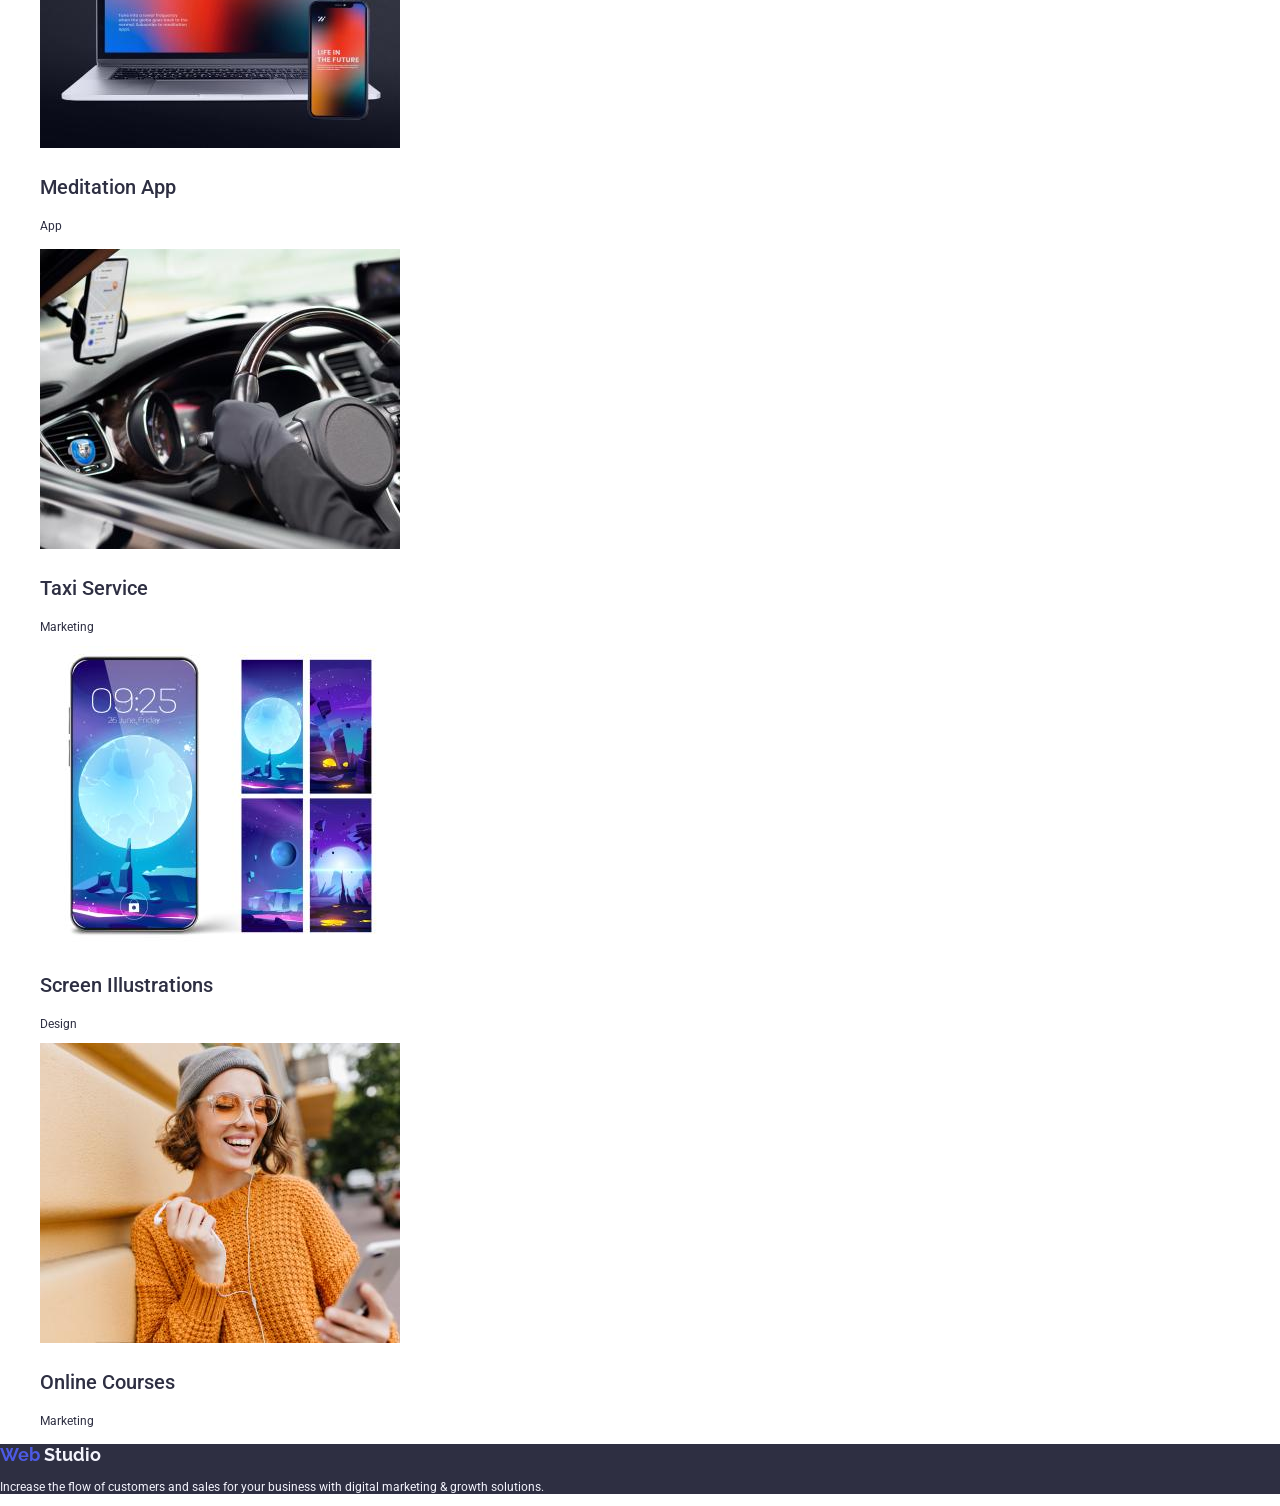
==== commit c0ffb189: "adds css" ====
--- a/index.html
+++ b/index.html
@@ -21,17 +21,17 @@
             <a href="./index.html" class="logo"><span>Web</span>Studio</a>
 
             <ul class="nav-list">
-                <li><a href="" class="list-link">Studio</a></li>
-                <li><a href="">Portfolio</a></li>
-                <li><a href="">Contacts</a></li>
+                <li><a href="" class="nav-link">Studio</a></li>
+                <li><a href="" class="nav-link">Portfolio</a></li>
+                <li><a href="" class="nav-link">Contacts</a></li>
             </ul>
 
         </nav>
 
         <address>
             <ul class="address-list">
-                <li><a href="mailto:info@devstudio.com">info@devstudio.com</a></li>
-                <li><a href="tel:+110001111111">+11 (000) 111-11-11</a></li>
+                <li><a href="mailto:info@devstudio.com" class="address-link">info@devstudio.com</a></li>
+                <li><a href="tel:+110001111111" class="address-link">+11 (000) 111-11-11</a></li>
             </ul>
         </address>
 
@@ -69,27 +69,27 @@
             </ul>
          </section>
 
-        <section>
+        <section class="team">
 
             <h2>Our Team</h2>
 
-            <ul>
-                <li>
+            <ul class="team-list">
+                <li class="card">
                     <img src="./images/MarkGuerrero.jpg" alt="Mark Guerrero" width="264" height="260" />
                     <h3>Mark Guerrero</h3>
                     <p>Product Designer</p>
                 </li>
-                <li>
+                <li class="card">
                     <img src="./images/TomFord.jpg" alt="Tom Ford" width="264" height="260" />
                     <h3>Tom Ford</h3>
                     <p>Frontend Developer</p>
                 </li>
-                <li>
+                <li class="card">
                     <img src="./images/CamilaGarcia.jpg" alt="Camila Garcia" width="264" height="260" />
                     <h3>Camila Garcia</h3>
                     <p>Marketing</p>
                 </li>
-                <li>
+                <li class="card">
                     <img src="./images/DanielWilson.jpg" alt="Daniel Wilson" width="264" height="260" />
                     <h3>Daniel Wilson</h3>
                     <p>UI Designer</p>
@@ -98,40 +98,40 @@
 
         </section>
 
-        <section>
+        <section class="portfolio">
 
-            <h2>Our Portfolio</h2>
+            <h2 class="portfolio-title">Our Portfolio</h2>
 
-            <ul>
-                <li>
+            <ul class="app-list1">
+                <li class="app">
                     <img src="./images/bankingapp.jpg" alt="Banking App" width="360" height="300"/>
                     <h3>Banking App</h3>
                     <p>App</p>
                 </li>
-                <li>
+                <li class="app">
                     <img src="./images/cashlesspayment.jpg" alt="Cashless Payment" width="360" height="300"/>
                     <h3>Cashless Payment</h3>
                     <p>Marketing</p>
                 </li>
-                <li>
+                <li class="app">
                     <img src="./images/meditationapp.jpg" alt="Meditation App" width="360" height="300"/>
                     <h3>Meditation App</h3>
                     <p>App</p>
                 </li>
             </ul>
 
-            <ul>
-                <li>
+            <ul class="app-list2">
+                <li class="app">
                     <img src="./images/taxiservice.jpg" alt="Taxi Service" width="360" height="300"/>
                     <h3>Taxi Service</h3>
                     <p>Marketing</p>
                 </li>
-                <li>
+                <li class="app">
                     <img src="./images/screenjllustrations.jpg" alt="Screen Illustrations" width="360" height="300"/>
                     <h3>Screen Illustrations</h3>
                     <p>Design</p>
                 </li>
-                <li>
+                <li class="app">
                     <img src="./images/onlinecourses.jpg" alt="Online Courses" width="360" height="300"/>
                     <h3>Online Courses</h3>
                     <p>Marketing</p>
@@ -141,10 +141,9 @@
         
     </main>
 
-    <footer>
-
-        <a href="./index.html" class="logo"><span>Web</span> Studio</a>
-        <p>Increase the flow of customers and sales for your business with digital marketing & growth solutions.</p>
+    <footer class="footer">
+        <a href="./index.html" class="footer-logo"><span>Web</span> Studio</a>
+        <p class="footer-text">Increase the flow of customers and sales for your business with digital marketing & growth solutions.</p>
     </footer>
 </body>
 </html>
--- a/css/style.css
+++ b/css/style.css
@@ -2,18 +2,22 @@
     font-family: "Roboto", "Raleway", sans-serif;
     font-size: 16px;
     line-height: 24px;
-    letter-spacing: 2%;
+    /* letter-spacing: 2%; */
     color: #2E2F42;
+    background-color: #FFFFFF;
 }
 ul{
     list-style-type: none;
 }
-a{
-    font-size: 12px;
+a{ 
     font-weight: 400;
     line-height: 16px;
     letter-spacing: 4%;
     text-decoration: none;
+}
+a:hover,
+a:focus{
+    color: #404BBF;
 }
 h1 {
     font-size: 56px;
@@ -30,11 +34,20 @@
     font-size: 20px;
     letter-spacing: 2%;
 }
+p{
+    font-size: 12px;
+    line-height: 14px;
+    letter-spacing: 4%;
+}
+
 /* HEADER */
 
 .logo{
     font-family: "Raleway";
+    font-size: 18px;
     font-weight: bold;
+    line-height: 21px;
+    letter-spacing: 3%;
     color: #2E2F42
 }
 
@@ -42,28 +55,24 @@
     color: #4D5AE5;
 }
 
-.nav-list a{
-    font-size: 16px;
+.nav-link{
+    color: #2E2F42;
     font-weight: 500;
-    color: #2E2F42;
 }
-.nav-list a:hover{
-    color: #404BBF;
-}
+
+
 .list-link:active{
    text-decoration: underline;
    color: #404BBF;
 }
-.address-list a{
+
+.address-link{
     font-size: 16px;
     color: #434455;
 }
-.address-list a:hover,
-.address-list a:focus{
-    color: #404BBF;
-}
 
   /* HERO */
+
  .hero{
     background-color: #2E2F42;
  }
@@ -77,6 +86,41 @@
     background-color: #4D5AE5;
     cursor: pointer;
  }
- .button:hover{
+ .button:hover,
+ .button:focus{
     background-color: #404BBF;
  }
+
+ /* ADVANTAGE */
+
+
+  /* OUR TEAM */
+
+.card{
+    background-color: #FFFFFF;
+}
+.team{
+    background-color: #F4F4FD;
+}
+
+  /* PORTFOLIO */
+
+
+
+ /* FOOTER */
+
+ .footer{
+    background-color: #2E2F42;
+ }
+
+ .footer-logo{
+    font-family: "Raleway";
+    font-size: 18px;
+    font-weight: bold;
+    line-height: 21px;
+    letter-spacing: 3%;
+    color: #F4F4FD;
+ }
+ .footer-text{
+    color: #F4F4FD;
+ }
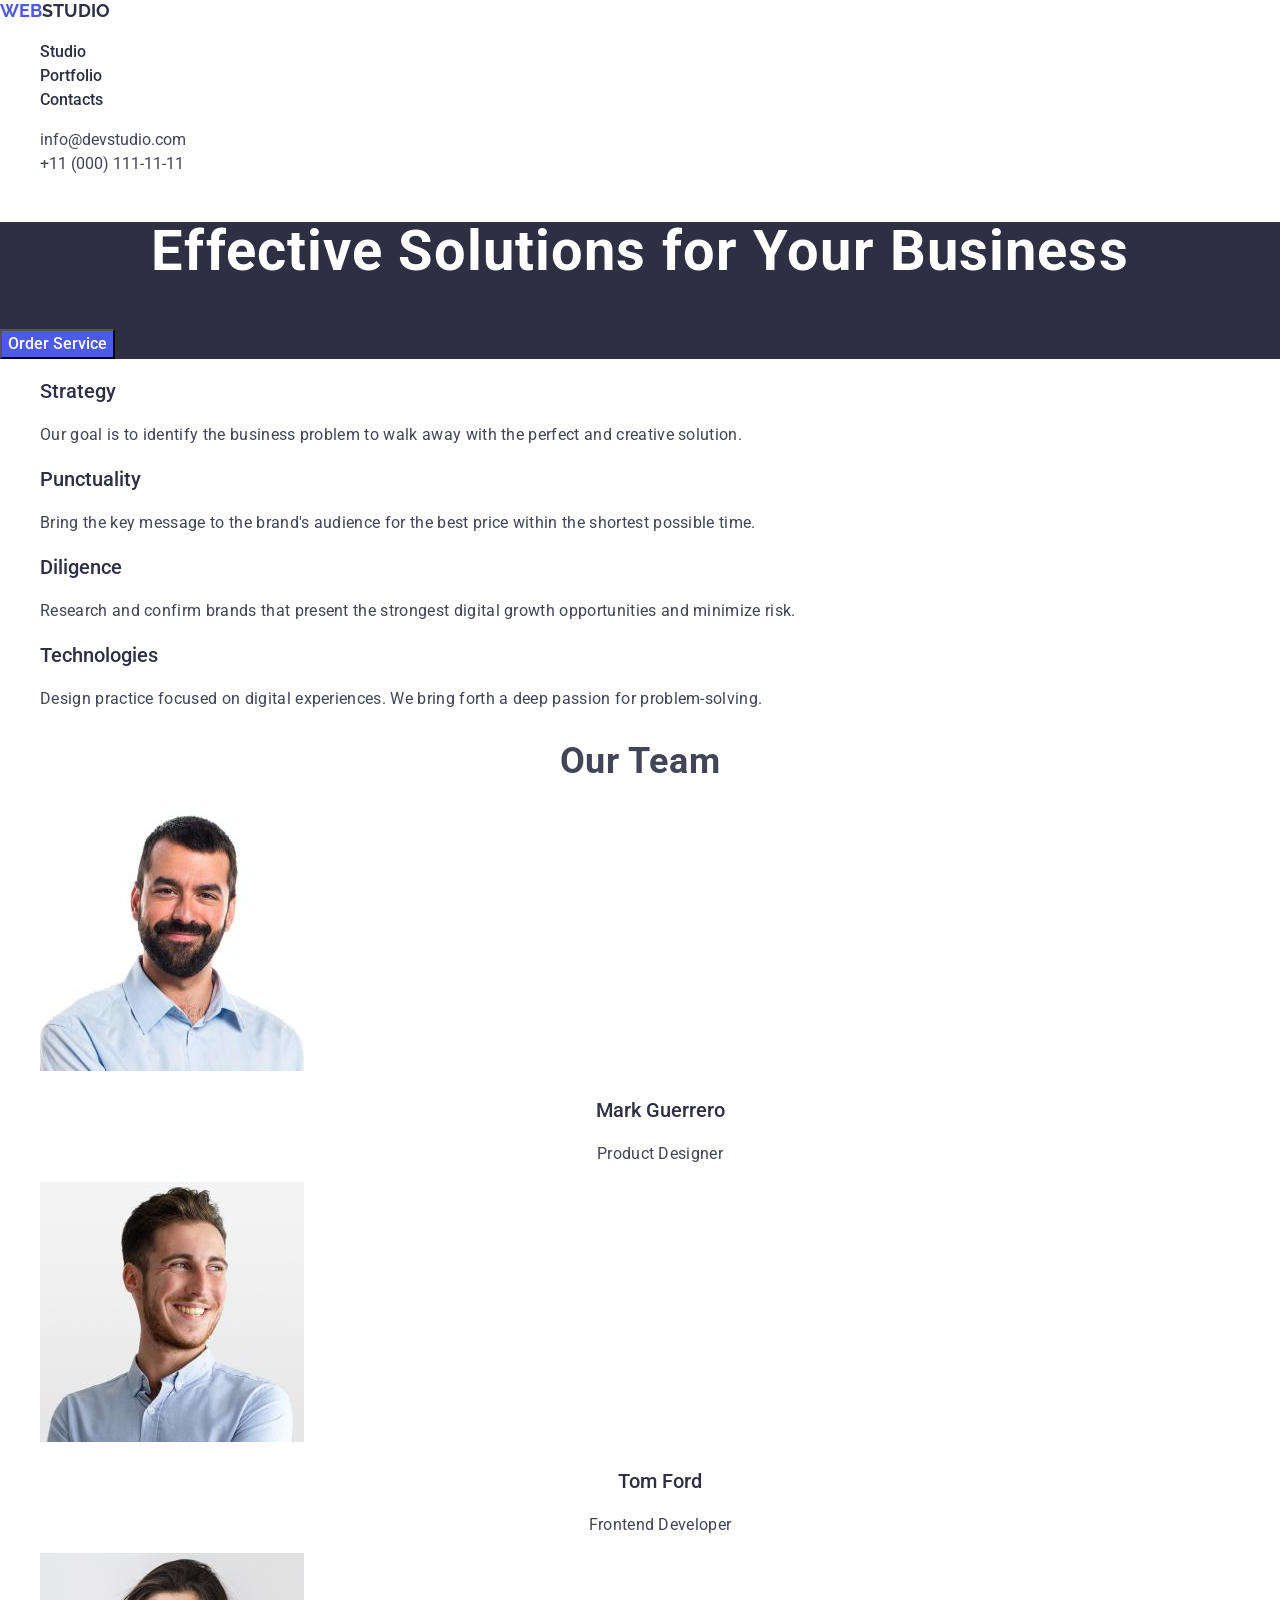
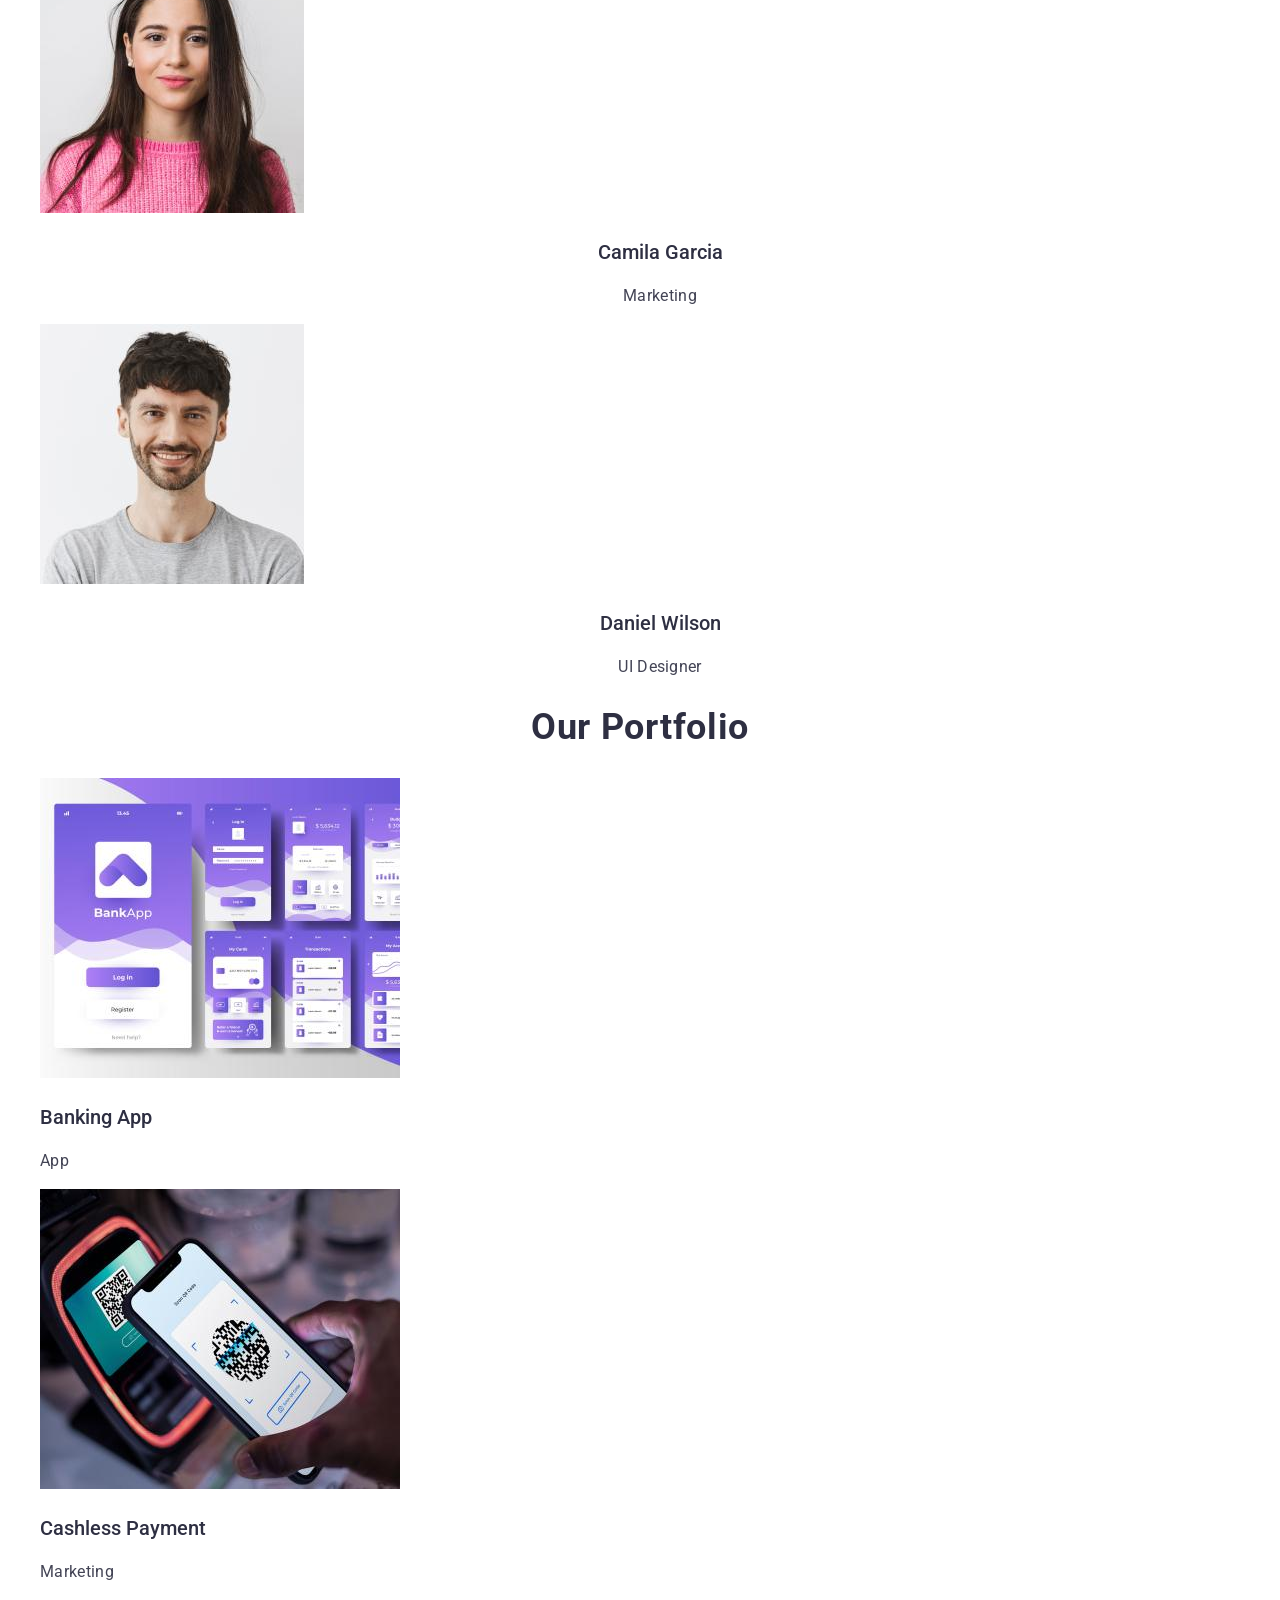
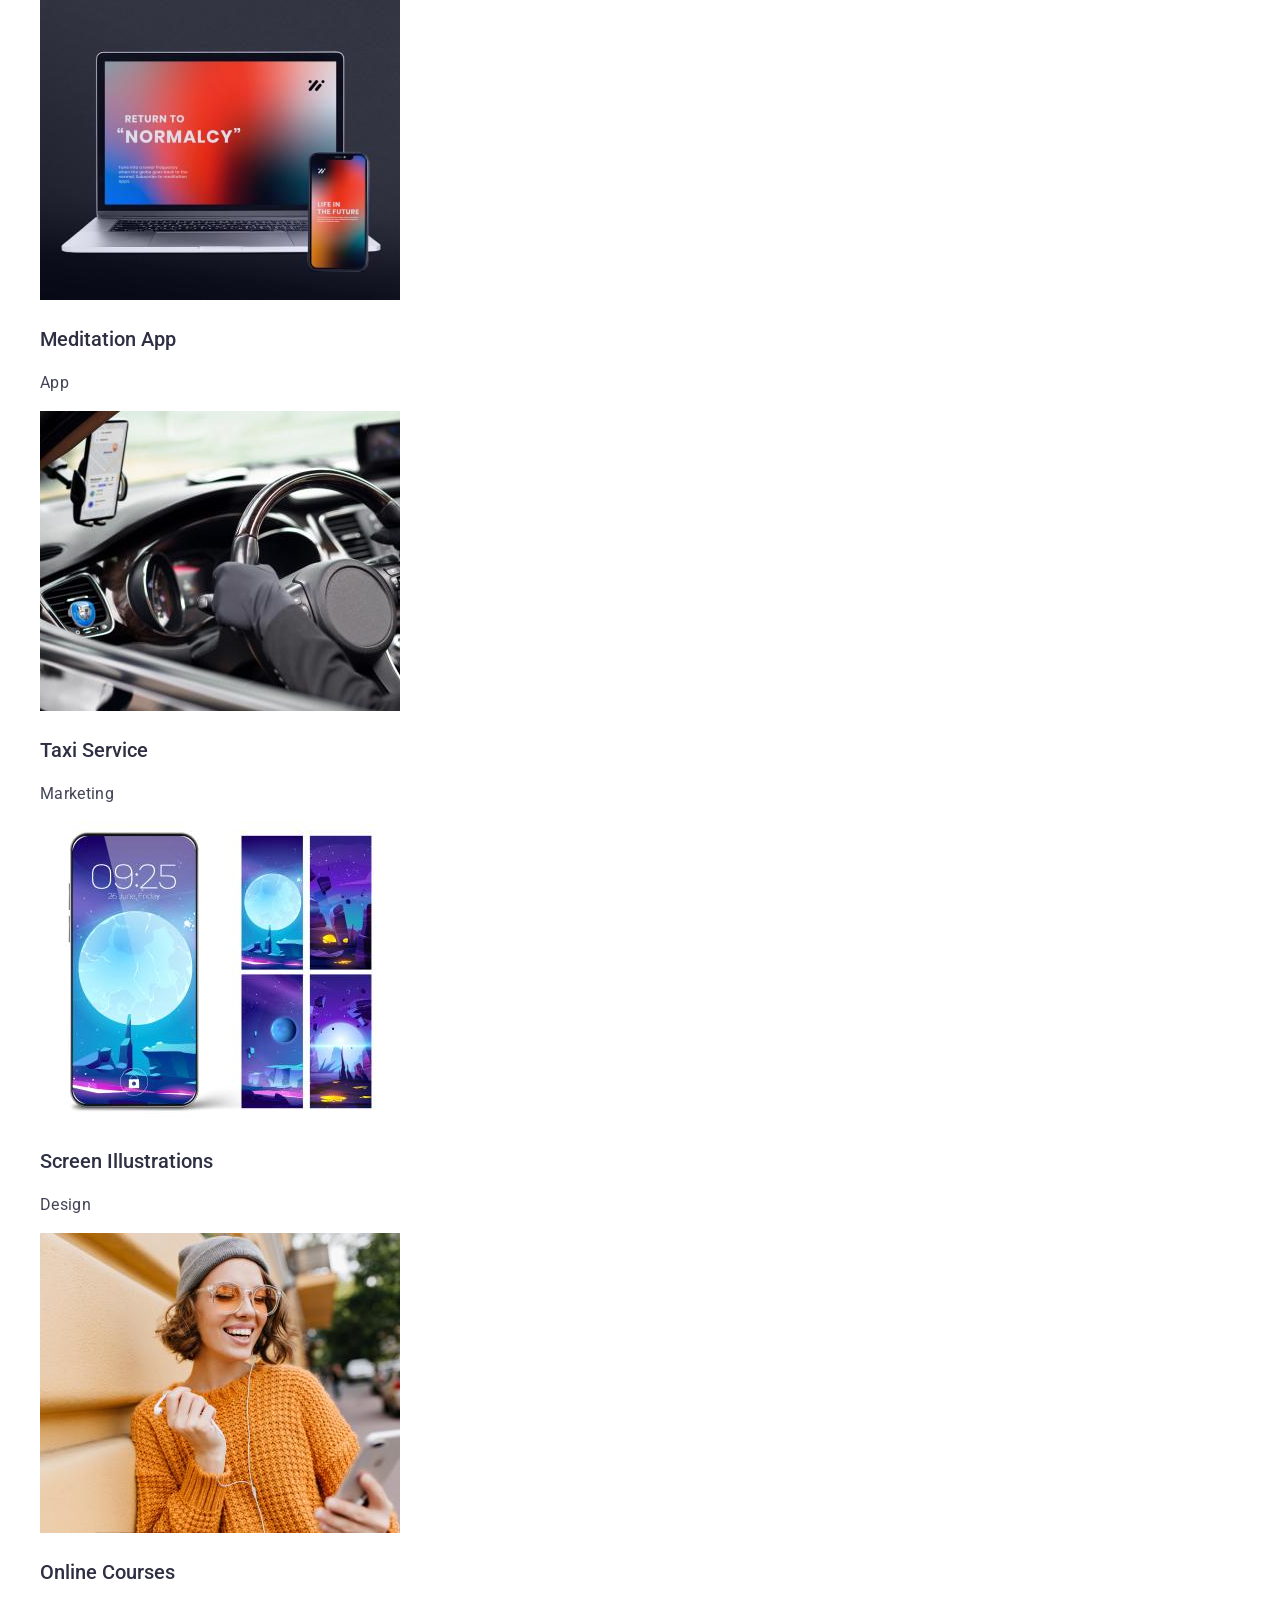
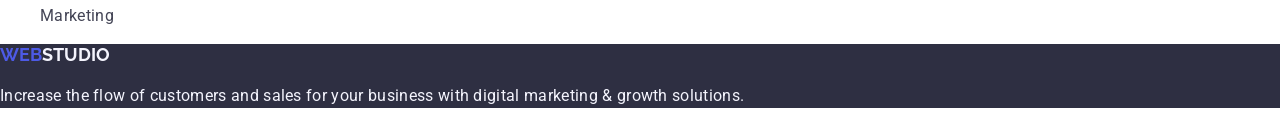
==== commit 413c7c51: "update style.css" ====
--- a/index.html
+++ b/index.html
@@ -18,17 +18,17 @@
       
         <nav>
                
-            <a href="./index.html" class="logo"><span>Web</span>Studio</a>
+            <a href="./index.html" class="logo">Web<span class="web">Studio</span></a>
 
             <ul class="nav-list">
-                <li><a href="" class="nav-link">Studio</a></li>
+                <li><a href="./index.html" class="nav-link">Studio</a></li>
                 <li><a href="" class="nav-link">Portfolio</a></li>
                 <li><a href="" class="nav-link">Contacts</a></li>
             </ul>
 
         </nav>
 
-        <address>
+        <address class="contacts">
             <ul class="address-list">
                 <li><a href="mailto:info@devstudio.com" class="address-link">info@devstudio.com</a></li>
                 <li><a href="tel:+110001111111" class="address-link">+11 (000) 111-11-11</a></li>
@@ -40,7 +40,7 @@
        
         <section class="hero"> 
 
-            <h1>Effective Solutions for Your Business</h1>
+            <h1 class="main-title">Effective Solutions for Your Business</h1>
             <button class="button" type="button">Order Service</button>
 
         </section>
@@ -51,8 +51,8 @@
 
             <ul class="advantage-list">
                 <li>
-                    <h3>Strategy</h3>
-                    <p>Our goal is to identify the business problem to walk away with the perfect and creative solution.</p>
+                    <h3 class="strategy">Strategy</h3>
+                    <p class="advantage-text">Our goal is to identify the business problem to walk away with the perfect and creative solution.</p>
                 </li>
                 <li>
                     <h3>Punctuality</h3>
@@ -71,28 +71,28 @@
 
         <section class="team">
 
-            <h2>Our Team</h2>
+            <h2 class="team-title">Our Team</h2>
 
             <ul class="team-list">
                 <li class="card">
                     <img src="./images/MarkGuerrero.jpg" alt="Mark Guerrero" width="264" height="260" />
-                    <h3>Mark Guerrero</h3>
-                    <p>Product Designer</p>
+                    <h3 class="name">Mark Guerrero</h3>
+                    <p class="team-text">Product Designer</p>
                 </li>
                 <li class="card">
                     <img src="./images/TomFord.jpg" alt="Tom Ford" width="264" height="260" />
-                    <h3>Tom Ford</h3>
-                    <p>Frontend Developer</p>
+                    <h3 class="name">Tom Ford</h3>
+                    <p class="team-text">Frontend Developer</p>
                 </li>
                 <li class="card">
                     <img src="./images/CamilaGarcia.jpg" alt="Camila Garcia" width="264" height="260" />
-                    <h3>Camila Garcia</h3>
-                    <p>Marketing</p>
+                    <h3 class="name">Camila Garcia</h3>
+                    <p class="team-text">Marketing</p>
                 </li>
                 <li class="card">
                     <img src="./images/DanielWilson.jpg" alt="Daniel Wilson" width="264" height="260" />
-                    <h3>Daniel Wilson</h3>
-                    <p>UI Designer</p>
+                    <h3 class="name">Daniel Wilson</h3>
+                    <p class="team-text">UI Designer</p>
                 </li>
             </ul>
 
@@ -102,39 +102,36 @@
 
             <h2 class="portfolio-title">Our Portfolio</h2>
 
-            <ul class="app-list1">
-                <li class="app">
+            <ul class="app-list">
+                <li>
                     <img src="./images/bankingapp.jpg" alt="Banking App" width="360" height="300"/>
-                    <h3>Banking App</h3>
-                    <p>App</p>
+                    <h3 class="app">Banking App</h3>
+                    <p class="app-text">App</p>
                 </li>
-                <li class="app">
+                <li>
                     <img src="./images/cashlesspayment.jpg" alt="Cashless Payment" width="360" height="300"/>
-                    <h3>Cashless Payment</h3>
-                    <p>Marketing</p>
+                    <h3 class="app">Cashless Payment</h3>
+                    <p class="app-text">Marketing</p>
                 </li>
-                <li class="app">
+                <li>
                     <img src="./images/meditationapp.jpg" alt="Meditation App" width="360" height="300"/>
-                    <h3>Meditation App</h3>
-                    <p>App</p>
+                    <h3 class="app">Meditation App</h3>
+                    <p class="app-text">App</p>
                 </li>
-            </ul>
-
-            <ul class="app-list2">
-                <li class="app">
+                <li>
                     <img src="./images/taxiservice.jpg" alt="Taxi Service" width="360" height="300"/>
-                    <h3>Taxi Service</h3>
-                    <p>Marketing</p>
+                    <h3 class="app">Taxi Service</h3>
+                    <p class="app-text">Marketing</p>
                 </li>
-                <li class="app">
+                <li>
                     <img src="./images/screenjllustrations.jpg" alt="Screen Illustrations" width="360" height="300"/>
-                    <h3>Screen Illustrations</h3>
-                    <p>Design</p>
+                    <h3 class="app">Screen Illustrations</h3>
+                    <p class="app-text">Design</p>
                 </li>
-                <li class="app">
+                <li>
                     <img src="./images/onlinecourses.jpg" alt="Online Courses" width="360" height="300"/>
-                    <h3>Online Courses</h3>
-                    <p>Marketing</p>
+                    <h3 class="app">Online Courses</h3>
+                    <p class="app-text">Marketing</p>
                 </li>
             </ul>
         </section>
@@ -142,7 +139,7 @@
     </main>
 
     <footer class="footer">
-        <a href="./index.html" class="footer-logo"><span>Web</span> Studio</a>
+        <a href="./index.html" class="footer-logo">Web<span class="studio">Studio</span></a>
         <p class="footer-text">Increase the flow of customers and sales for your business with digital marketing & growth solutions.</p>
     </footer>
 </body>
--- a/css/style.css
+++ b/css/style.css
@@ -1,9 +1,9 @@
 body{
-    font-family: "Roboto", "Raleway", sans-serif;
+    font-family: "Roboto", sans-serif;
     font-size: 16px;
     line-height: 24px;
     /* letter-spacing: 2%; */
-    color: #2E2F42;
+    color: #434455;
     background-color: #FFFFFF;
 }
 ul{
@@ -20,24 +20,31 @@
     color: #404BBF;
 }
 h1 {
-    font-size: 56px;
-    line-height: 60px;
-    letter-spacing: 2%;
+    font-size: 56px;   
+    font-size: 3.5rem;
+    line-height: 3.75rem;
+    letter-spacing: 0.07rem;
+    text-align: center;
     color: #FFFFFF;
 }
 h2{
     font-size: 36px;
-    letter-spacing: 2%;
+    line-height: 2.5rem;
+    letter-spacing: 0.045rem;
+    text-transform: capitalize;
 }
 h3{
-    font-weight: 500;
-    font-size: 20px;
-    letter-spacing: 2%;
+    font-size: 20px;
+    font-weight: 500;
+    line-height: 1.2;
+    letter-spacing: 0.02%;
+    color: #2E2F42;     
 }
 p{
-    font-size: 12px;
-    line-height: 14px;
-    letter-spacing: 4%;
+    font-size: 16px;
+    line-height: 1.5rem;
+    letter-spacing: 0.02rem;
+    color: #434455;
 }
 
 /* HEADER */
@@ -46,18 +53,21 @@
     font-family: "Raleway";
     font-size: 18px;
     font-weight: bold;
-    line-height: 21px;
-    letter-spacing: 3%;
-    color: #2E2F42
-}
-
-span{
-    color: #4D5AE5;
+    line-height: 1.17px;
+    letter-spacing: 0.03%;
+    text-transform: uppercase;
+    color: #4D5AE5
+}
+
+.web{
+    color: #2E2F42;
 }
 
 .nav-link{
-    color: #2E2F42;
-    font-weight: 500;
+    line-height: 1.5;
+    letter-spacing: 0.02%;
+    font-weight: 500;
+    color: #2E2F42;
 }
 
 
@@ -66,22 +76,36 @@
    color: #404BBF;
 }
 
+.contacts{
+    font-style: normal;
+}
+
 .address-link{
     font-size: 16px;
+    line-height: 1.5;
+    letter-spacing: 0.02%;
     color: #434455;
 }
 
   /* HERO */
+
+  .main-title{
+    text-align: center;
+    font-size: 56px;
+    line-height: 1.07;
+    letter-spacing: 0.02%;
+  }
 
  .hero{
     background-color: #2E2F42;
  }
 
  .button{
-    font-weight: 500;
-    font-size: 16px;
-    line-height: 24px;
-    letter-spacing: 4%;
+    font-family: "Roboto" sans-serif;
+    font-weight: 500;
+    font-size: 16px;
+    line-height: 1.5;
+    letter-spacing: 0.04%;
     color: #FFFFFF;
     background-color: #4D5AE5;
     cursor: pointer;
@@ -93,17 +117,72 @@
 
  /* ADVANTAGE */
 
+ .stratege{
+    font-size: 20px;
+    font-weight: 500;
+    line-height: 1.5;
+    letter-spacing: 0.02%;
+    color: #2E2F42;
+ }
+ .advantage-text{
+    font-size: 16px;
+    line-height: 1.5;
+    letter-spacing: 0.02%;
+    color: #434455;
+ }
+
 
   /* OUR TEAM */
 
-.card{
-    background-color: #FFFFFF;
-}
-.team{
-    background-color: #F4F4FD;
+  .team-title{
+    font-size: 36px;
+    line-height: 2.5rem;
+    letter-spacing: 0.045%;
+    text-align: center;
+    text-transform: capitalize;
+  }
+.name{
+    text-align: center;
+    font-size: 20px;
+    font-weight: 500;
+    line-height: 1.2;
+    letter-spacing: 0.02%;
+    color: #2E2F42;
+}
+.team-text{
+    text-align: center;
+    font-size: 16px;
+    line-height: 1.5;
+    letter-spacing: 0.02%;
+    color: #434455;
 }
 
   /* PORTFOLIO */
+
+  .portfolio-title{
+    text-align: center;
+    font-family: Roboto;
+    font-size: 36px;
+    line-height: 1.11;
+    letter-spacing: 0.02%;
+    text-transform: capitalize;
+    color: #2E2F42;
+  }
+
+.app{
+    font-size: 20px;
+    font-weight: 500;
+    line-height: 1.2;
+    letter-spacing: 0.02%;
+    color: #2E2F42;     
+    }
+
+.app-text{
+    font-size: 16px;
+    line-height: 1.5;
+    letter-spacing: 0.02%;
+    color: #434455;
+  }
 
 
 
@@ -117,10 +196,16 @@
     font-family: "Raleway";
     font-size: 18px;
     font-weight: bold;
-    line-height: 21px;
-    letter-spacing: 3%;
+    line-height: 1.17px;
+    letter-spacing: 0.03%;
+    text-transform: uppercase;
+    color: #4D5AE5
+ }
+ .studio{
     color: #F4F4FD;
  }
  .footer-text{
-    color: #F4F4FD;
+     line-height: 1.5;
+     letter-spacing: 0.02%;
+     color: #F4F4FD;
  }
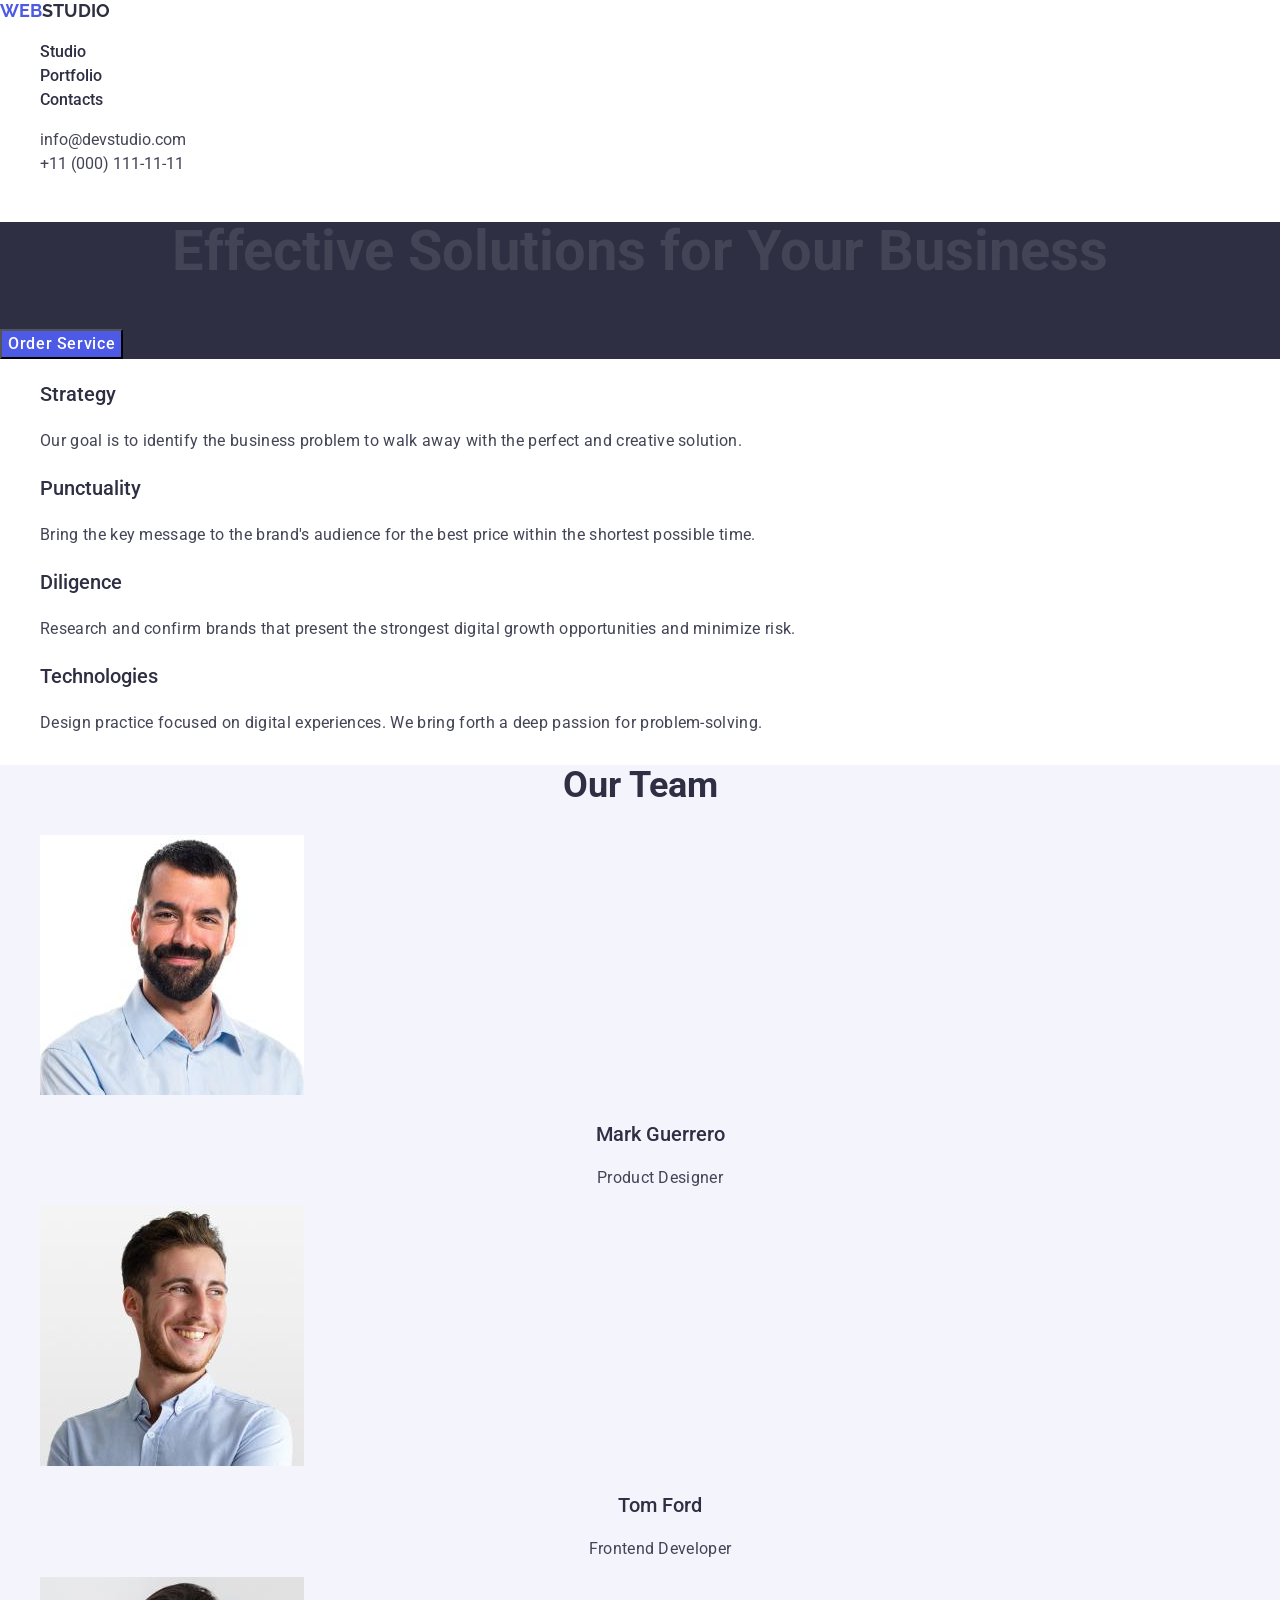
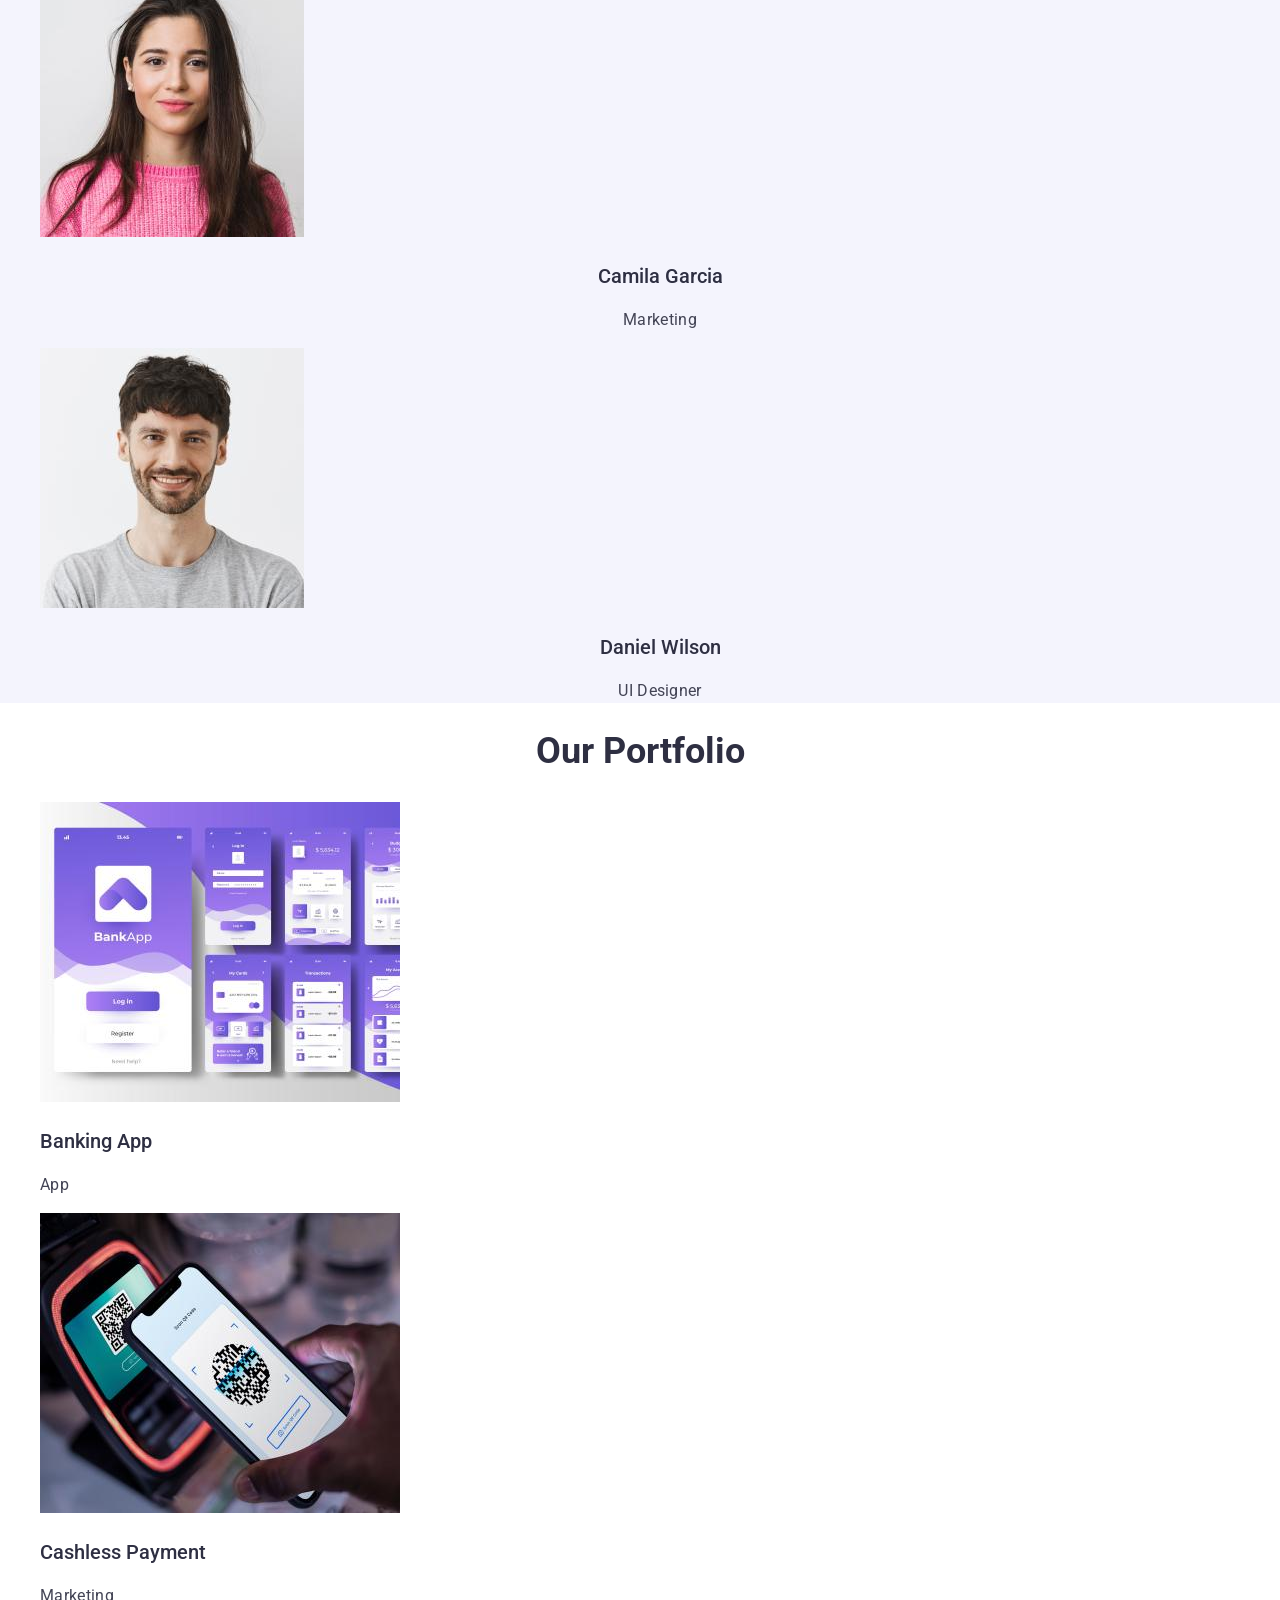
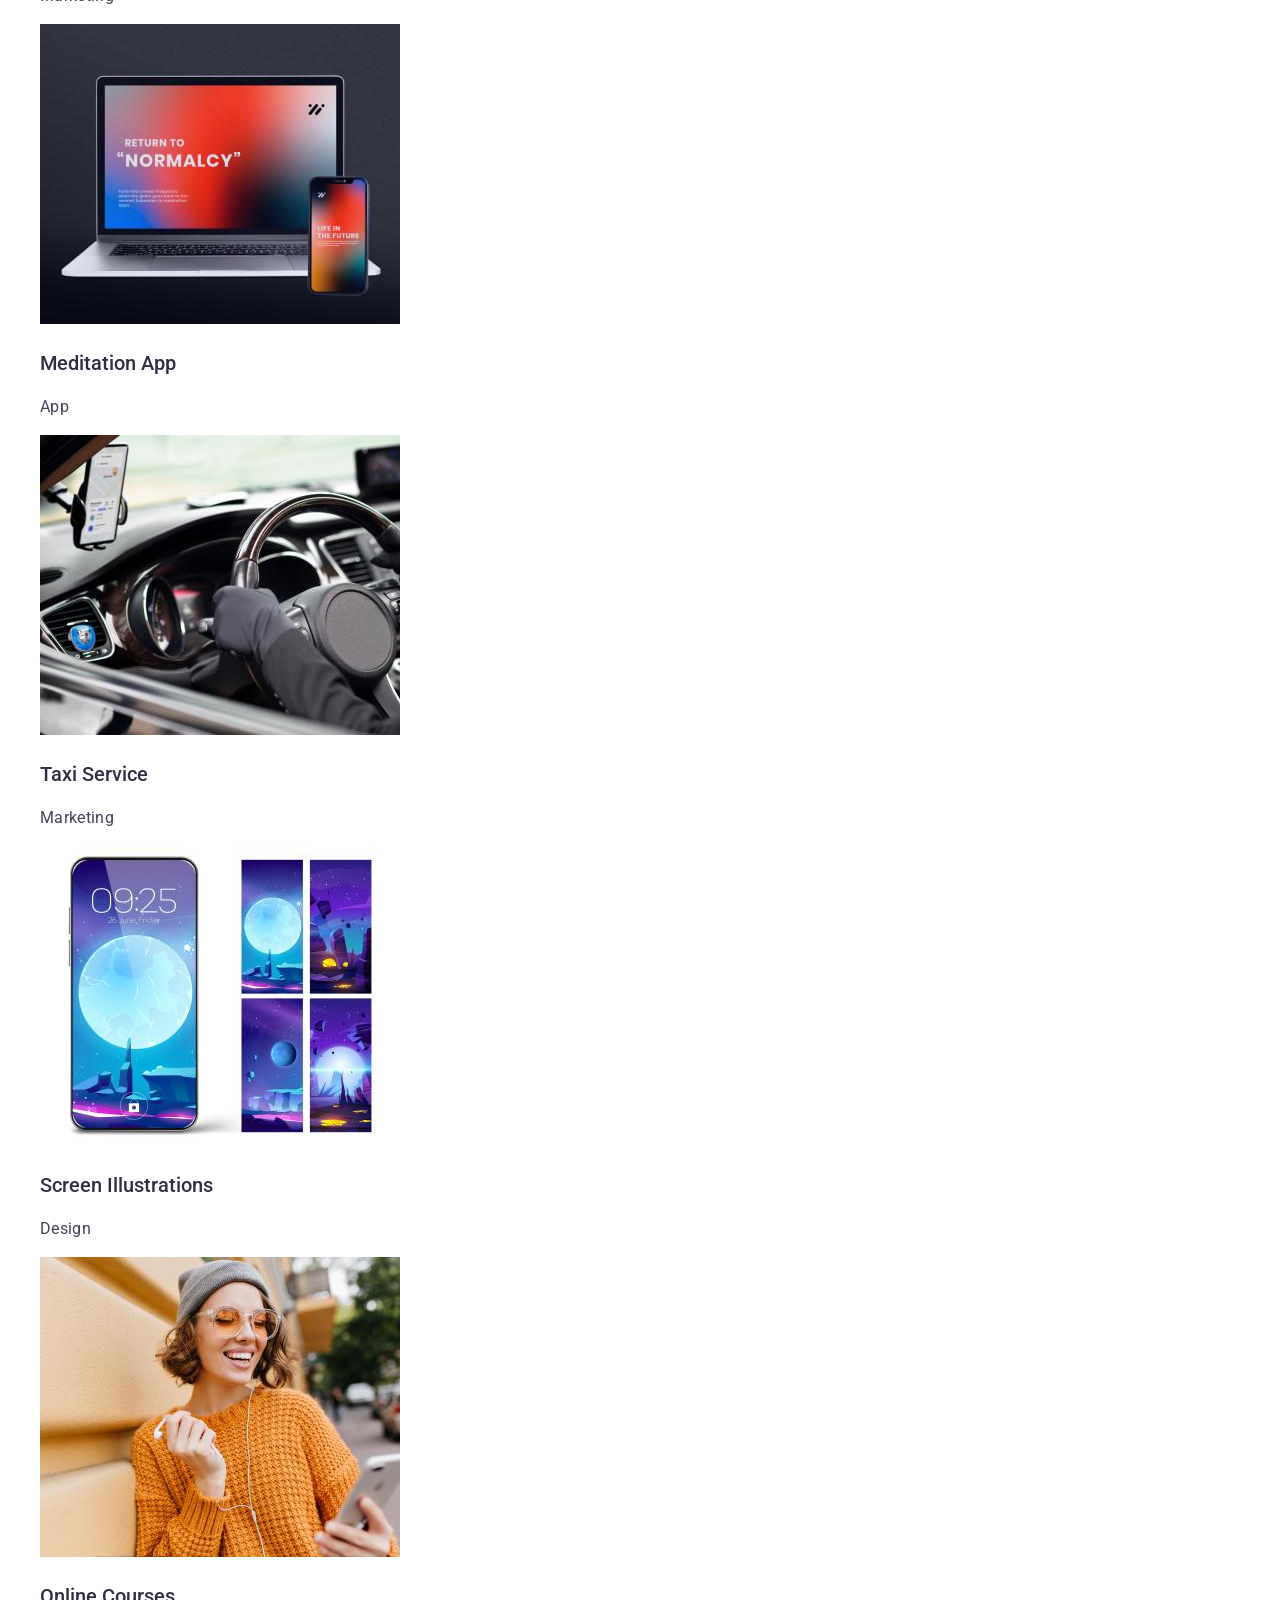
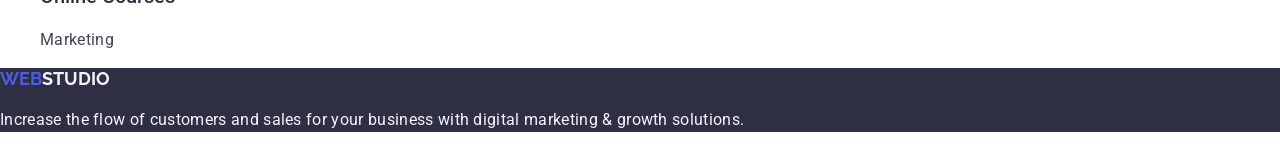
==== commit 9173b839: "update style.css" ====
--- a/index.html
+++ b/index.html
@@ -51,20 +51,20 @@
 
             <ul class="advantage-list">
                 <li>
-                    <h3 class="strategy">Strategy</h3>
+                    <h3 class="advantage-title">Strategy</h3>
                     <p class="advantage-text">Our goal is to identify the business problem to walk away with the perfect and creative solution.</p>
                 </li>
                 <li>
-                    <h3>Punctuality</h3>
-                    <p>Bring the key message to the brand's audience for the best price within the shortest possible time.</p>
+                    <h3 class="advantage-title">Punctuality</h3>
+                    <p class="advantage-text">Bring the key message to the brand's audience for the best price within the shortest possible time.</p>
                 </li>
                 <li>
-                    <h3>Diligence</h3>
-                    <p>Research and confirm brands that present the strongest digital growth opportunities and minimize risk.</p>
+                    <h3 class="advantage-title">Diligence</h3>
+                    <p class="advantage-text">Research and confirm brands that present the strongest digital growth opportunities and minimize risk.</p>
                 </li>
                 <li>
-                    <h3>Technologies</h3>
-                    <p>Design practice focused on digital experiences. We bring forth a deep passion for problem-solving.</p>
+                    <h3 class="advantage-title">Technologies</h3>
+                    <p class="advantage-text">Design practice focused on digital experiences. We bring forth a deep passion for problem-solving.</p>
                 </li>
             </ul>
          </section>
--- a/css/style.css
+++ b/css/style.css
@@ -19,7 +19,7 @@
 a:focus{
     color: #404BBF;
 }
-h1 {
+/* h1 {
     font-size: 56px;   
     font-size: 3.5rem;
     line-height: 3.75rem;
@@ -39,7 +39,7 @@
     line-height: 1.2;
     letter-spacing: 0.02%;
     color: #2E2F42;     
-}
+} */
 p{
     font-size: 16px;
     line-height: 1.5rem;
@@ -50,10 +50,10 @@
 /* HEADER */
 
 .logo{
-    font-family: "Raleway";
+    font-family: "Raleway",sans-serif;
     font-size: 18px;
     font-weight: bold;
-    line-height: 1.17px;
+    line-height: 1.17;
     letter-spacing: 0.03%;
     text-transform: uppercase;
     color: #4D5AE5
@@ -105,7 +105,7 @@
     font-weight: 500;
     font-size: 16px;
     line-height: 1.5;
-    letter-spacing: 0.04%;
+    letter-spacing: 0.04em;
     color: #FFFFFF;
     background-color: #4D5AE5;
     cursor: pointer;
@@ -117,7 +117,7 @@
 
  /* ADVANTAGE */
 
- .stratege{
+ .advantage-title{
     font-size: 20px;
     font-weight: 500;
     line-height: 1.5;
@@ -133,6 +133,11 @@
 
 
   /* OUR TEAM */
+
+  .team{
+    background-color: #F4F4FD;
+    color: #2E2F42;
+  }
 
   .team-title{
     font-size: 36px;
@@ -193,10 +198,10 @@
  }
 
  .footer-logo{
-    font-family: "Raleway";
+    font-family: "Raleway",sans-serif;
     font-size: 18px;
     font-weight: bold;
-    line-height: 1.17px;
+    line-height: 1.17;
     letter-spacing: 0.03%;
     text-transform: uppercase;
     color: #4D5AE5
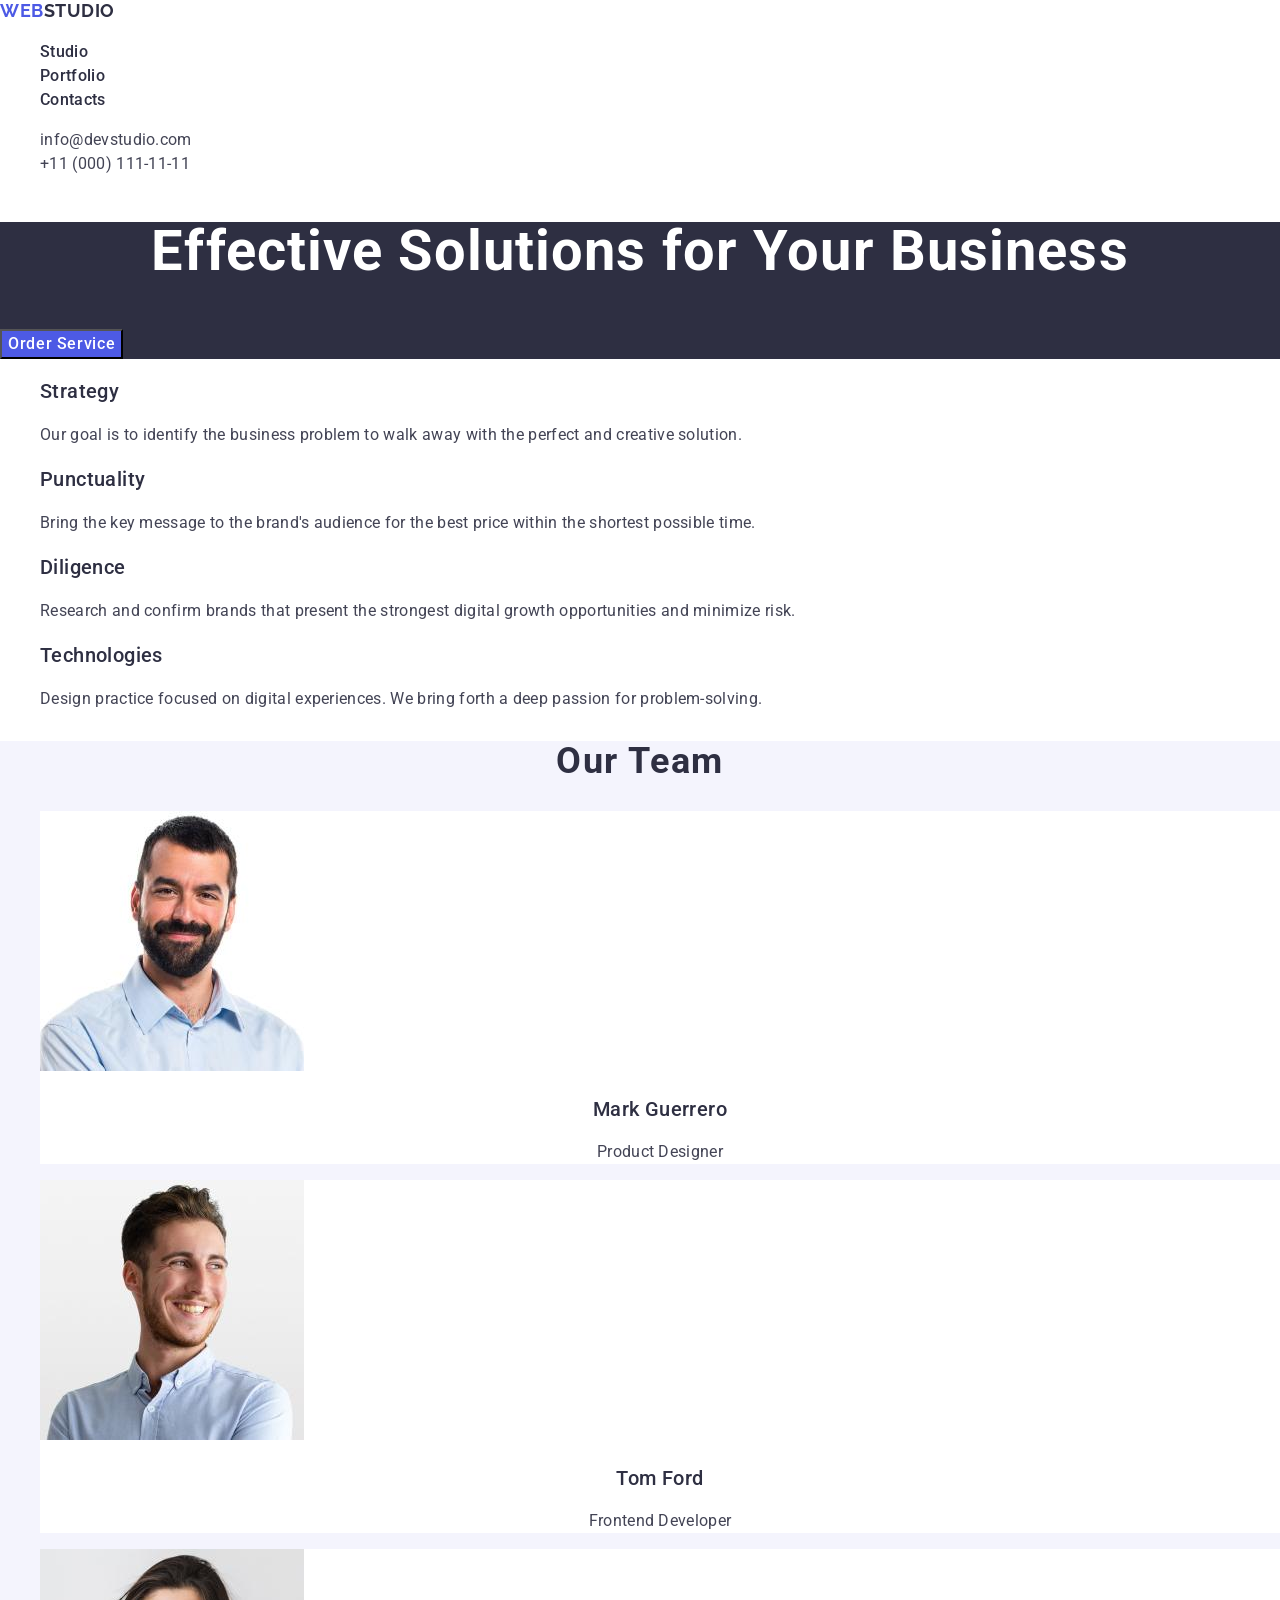
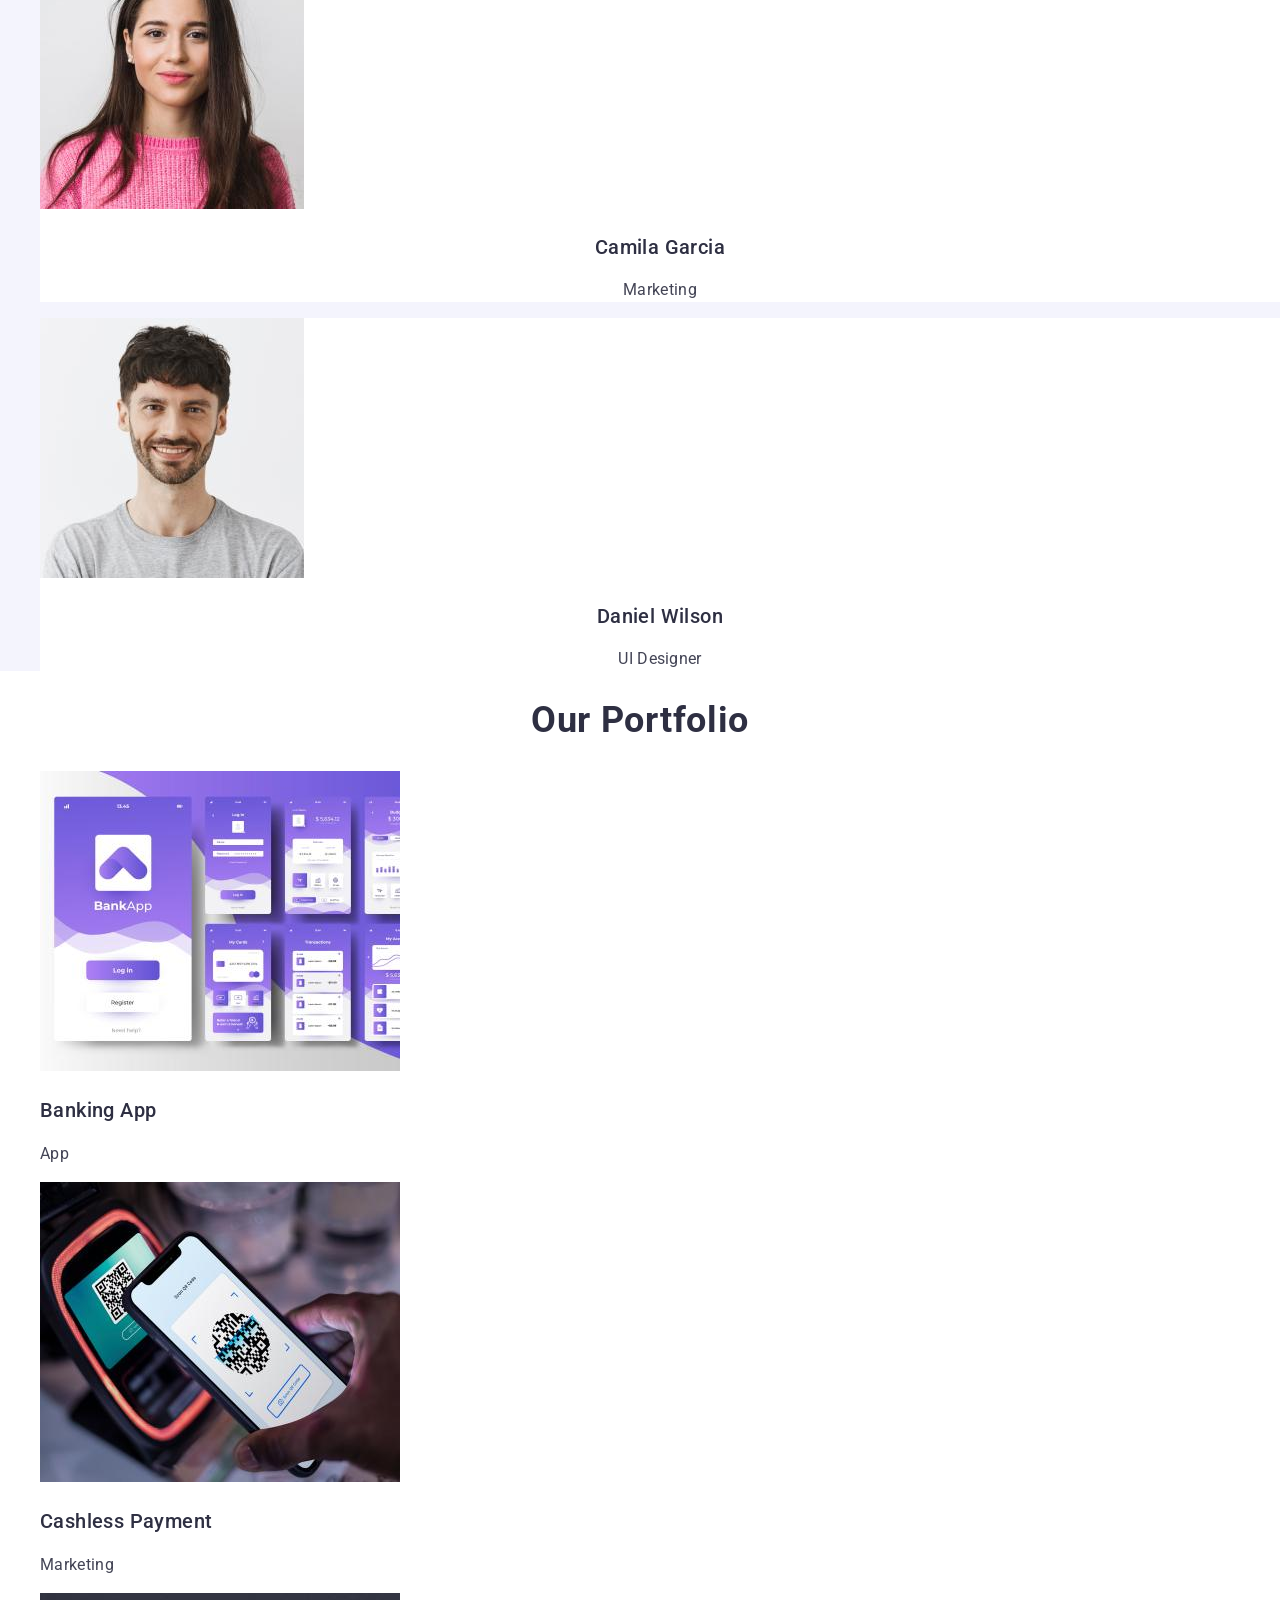
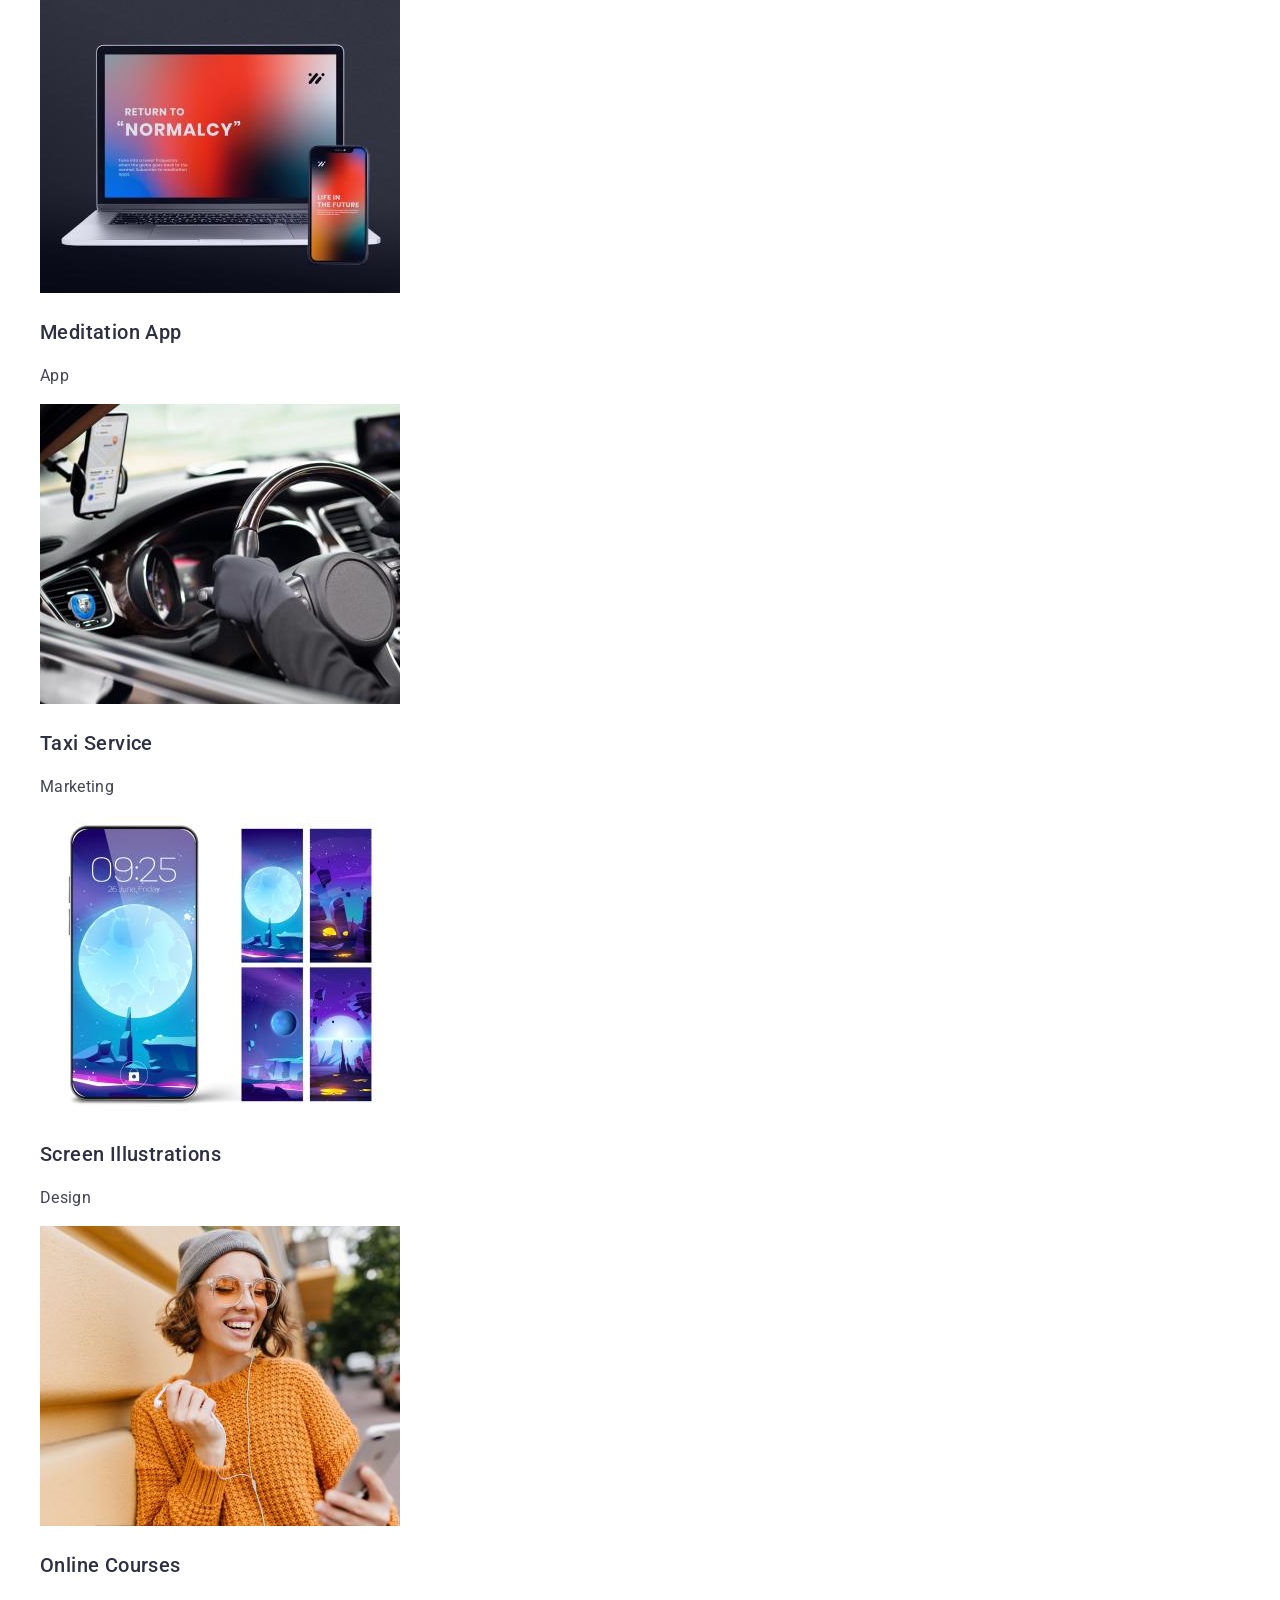
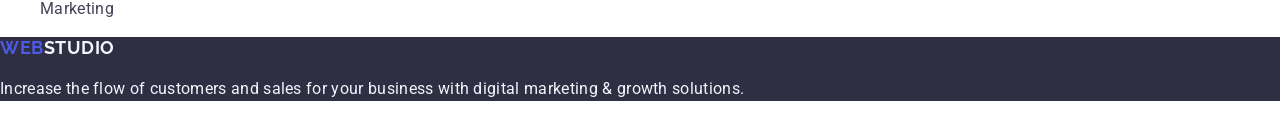
==== commit 161fa6af: "css" ====
--- a/index.html
+++ b/index.html
@@ -47,7 +47,7 @@
 
          <section class="advantage">
 
-            <h2 hidden>Advantage</h2>
+            <h2 hidden class="title-advantage">Advantage</h2>
 
             <ul class="advantage-list">
                 <li>
--- a/css/style.css
+++ b/css/style.css
@@ -10,9 +10,6 @@
     list-style-type: none;
 }
 a{ 
-    font-weight: 400;
-    line-height: 16px;
-    letter-spacing: 4%;
     text-decoration: none;
 }
 a:hover,
@@ -42,8 +39,8 @@
 } */
 p{
     font-size: 16px;
-    line-height: 1.5rem;
-    letter-spacing: 0.02rem;
+    line-height: 1.5;
+    letter-spacing: 0.02em;
     color: #434455;
 }
 
@@ -54,7 +51,7 @@
     font-size: 18px;
     font-weight: bold;
     line-height: 1.17;
-    letter-spacing: 0.03%;
+    letter-spacing: 0.03em;
     text-transform: uppercase;
     color: #4D5AE5
 }
@@ -65,7 +62,7 @@
 
 .nav-link{
     line-height: 1.5;
-    letter-spacing: 0.02%;
+    letter-spacing: 0.02em;
     font-weight: 500;
     color: #2E2F42;
 }
@@ -83,7 +80,7 @@
 .address-link{
     font-size: 16px;
     line-height: 1.5;
-    letter-spacing: 0.02%;
+    letter-spacing: 0.02em;
     color: #434455;
 }
 
@@ -93,7 +90,8 @@
     text-align: center;
     font-size: 56px;
     line-height: 1.07;
-    letter-spacing: 0.02%;
+    letter-spacing: 0.02em;
+    color: #FFFFFF;
   }
 
  .hero{
@@ -120,14 +118,14 @@
  .advantage-title{
     font-size: 20px;
     font-weight: 500;
-    line-height: 1.5;
-    letter-spacing: 0.02%;
+    line-height: 1.2;
+    letter-spacing: 0.02em;
     color: #2E2F42;
  }
  .advantage-text{
     font-size: 16px;
     line-height: 1.5;
-    letter-spacing: 0.02%;
+    letter-spacing: 0.02em;
     color: #434455;
  }
 
@@ -142,7 +140,7 @@
   .team-title{
     font-size: 36px;
     line-height: 2.5rem;
-    letter-spacing: 0.045%;
+    letter-spacing: 0.045em;
     text-align: center;
     text-transform: capitalize;
   }
@@ -150,26 +148,29 @@
     text-align: center;
     font-size: 20px;
     font-weight: 500;
-    line-height: 1.2;
-    letter-spacing: 0.02%;
+    line-height: 1.11;
+    letter-spacing: 0.02em;
     color: #2E2F42;
 }
 .team-text{
     text-align: center;
     font-size: 16px;
     line-height: 1.5;
-    letter-spacing: 0.02%;
-    color: #434455;
+    letter-spacing: 0.02em;
+    color: #434455;
+}
+.card{
+    background-color: #FFFFFF;
 }
 
   /* PORTFOLIO */
 
-  .portfolio-title{
+.portfolio-title{
     text-align: center;
     font-family: Roboto;
     font-size: 36px;
     line-height: 1.11;
-    letter-spacing: 0.02%;
+    letter-spacing: 0.02em;
     text-transform: capitalize;
     color: #2E2F42;
   }
@@ -178,14 +179,14 @@
     font-size: 20px;
     font-weight: 500;
     line-height: 1.2;
-    letter-spacing: 0.02%;
+    letter-spacing: 0.02em;
     color: #2E2F42;     
     }
 
 .app-text{
     font-size: 16px;
     line-height: 1.5;
-    letter-spacing: 0.02%;
+    letter-spacing: 0.02em;
     color: #434455;
   }
 
@@ -202,7 +203,7 @@
     font-size: 18px;
     font-weight: bold;
     line-height: 1.17;
-    letter-spacing: 0.03%;
+    letter-spacing: 0.03em;
     text-transform: uppercase;
     color: #4D5AE5
  }
@@ -211,6 +212,6 @@
  }
  .footer-text{
      line-height: 1.5;
-     letter-spacing: 0.02%;
+     letter-spacing: 0.02em;
      color: #F4F4FD;
  }
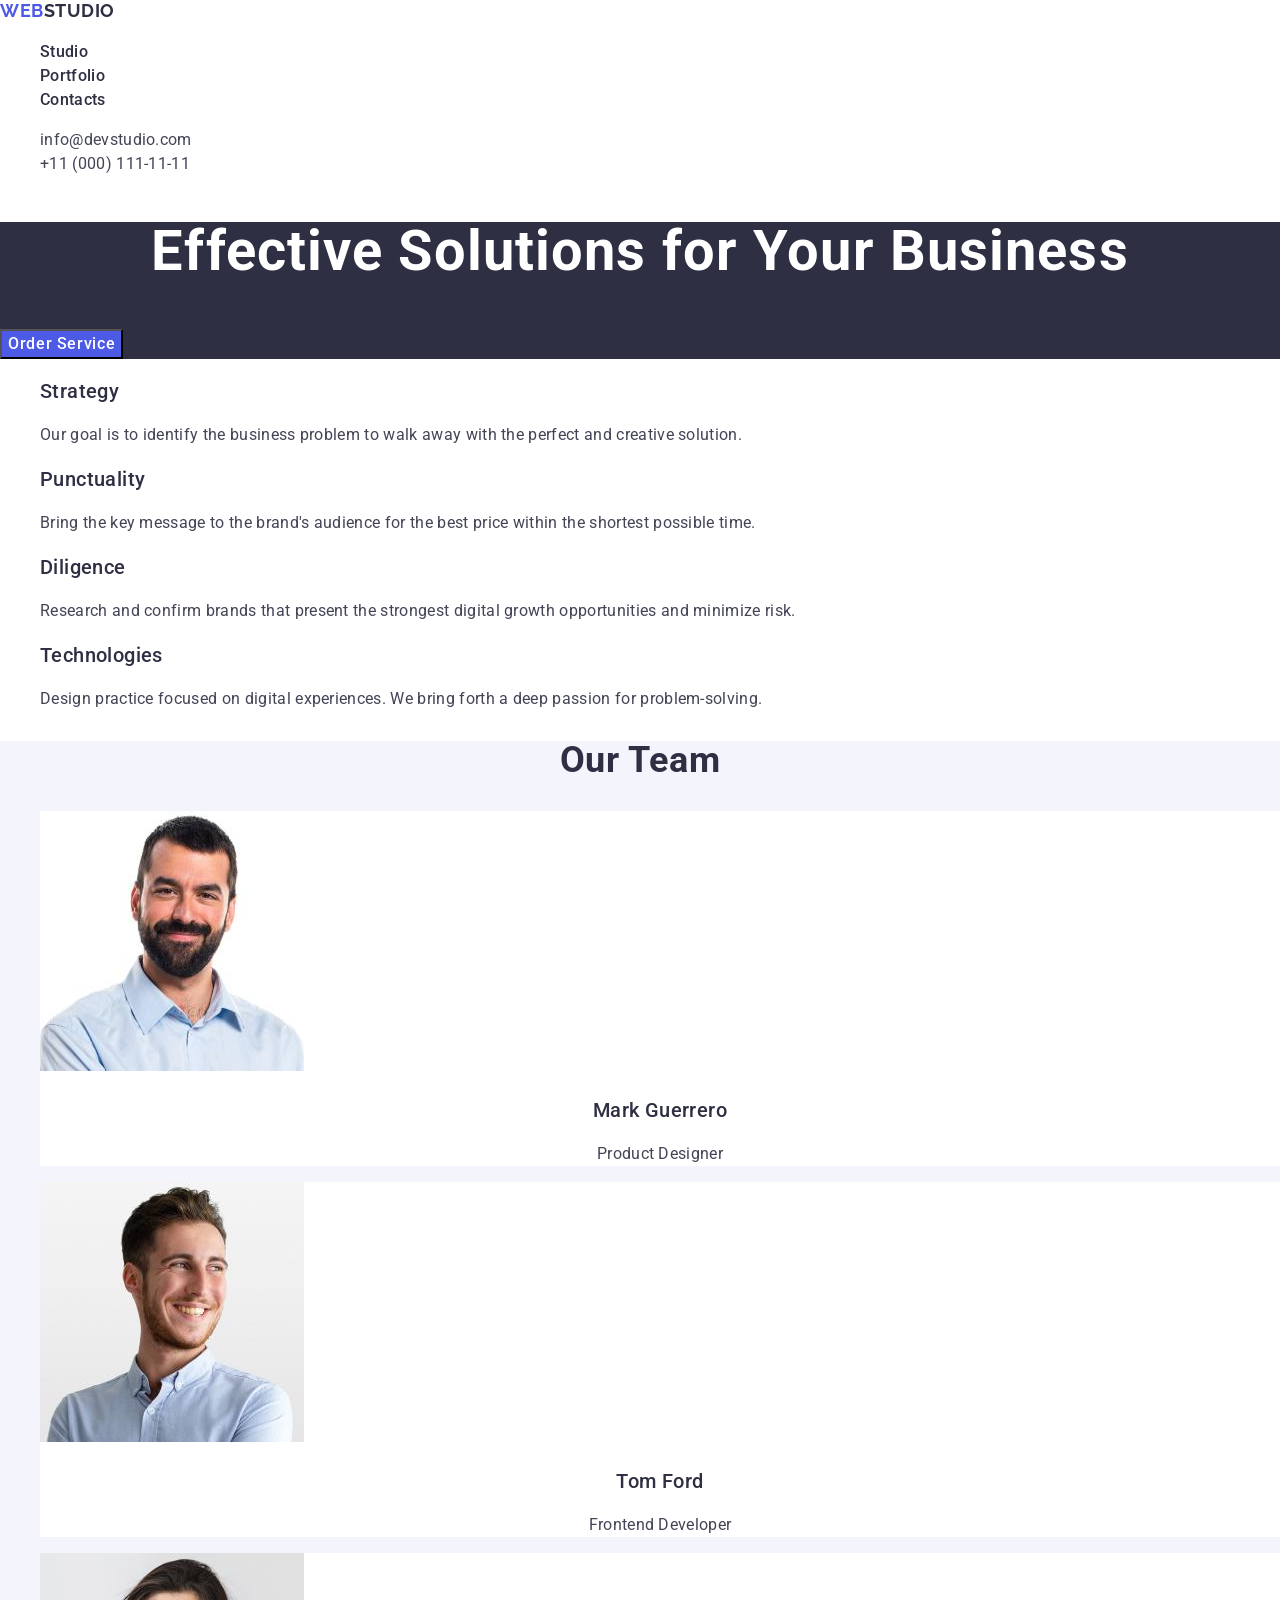
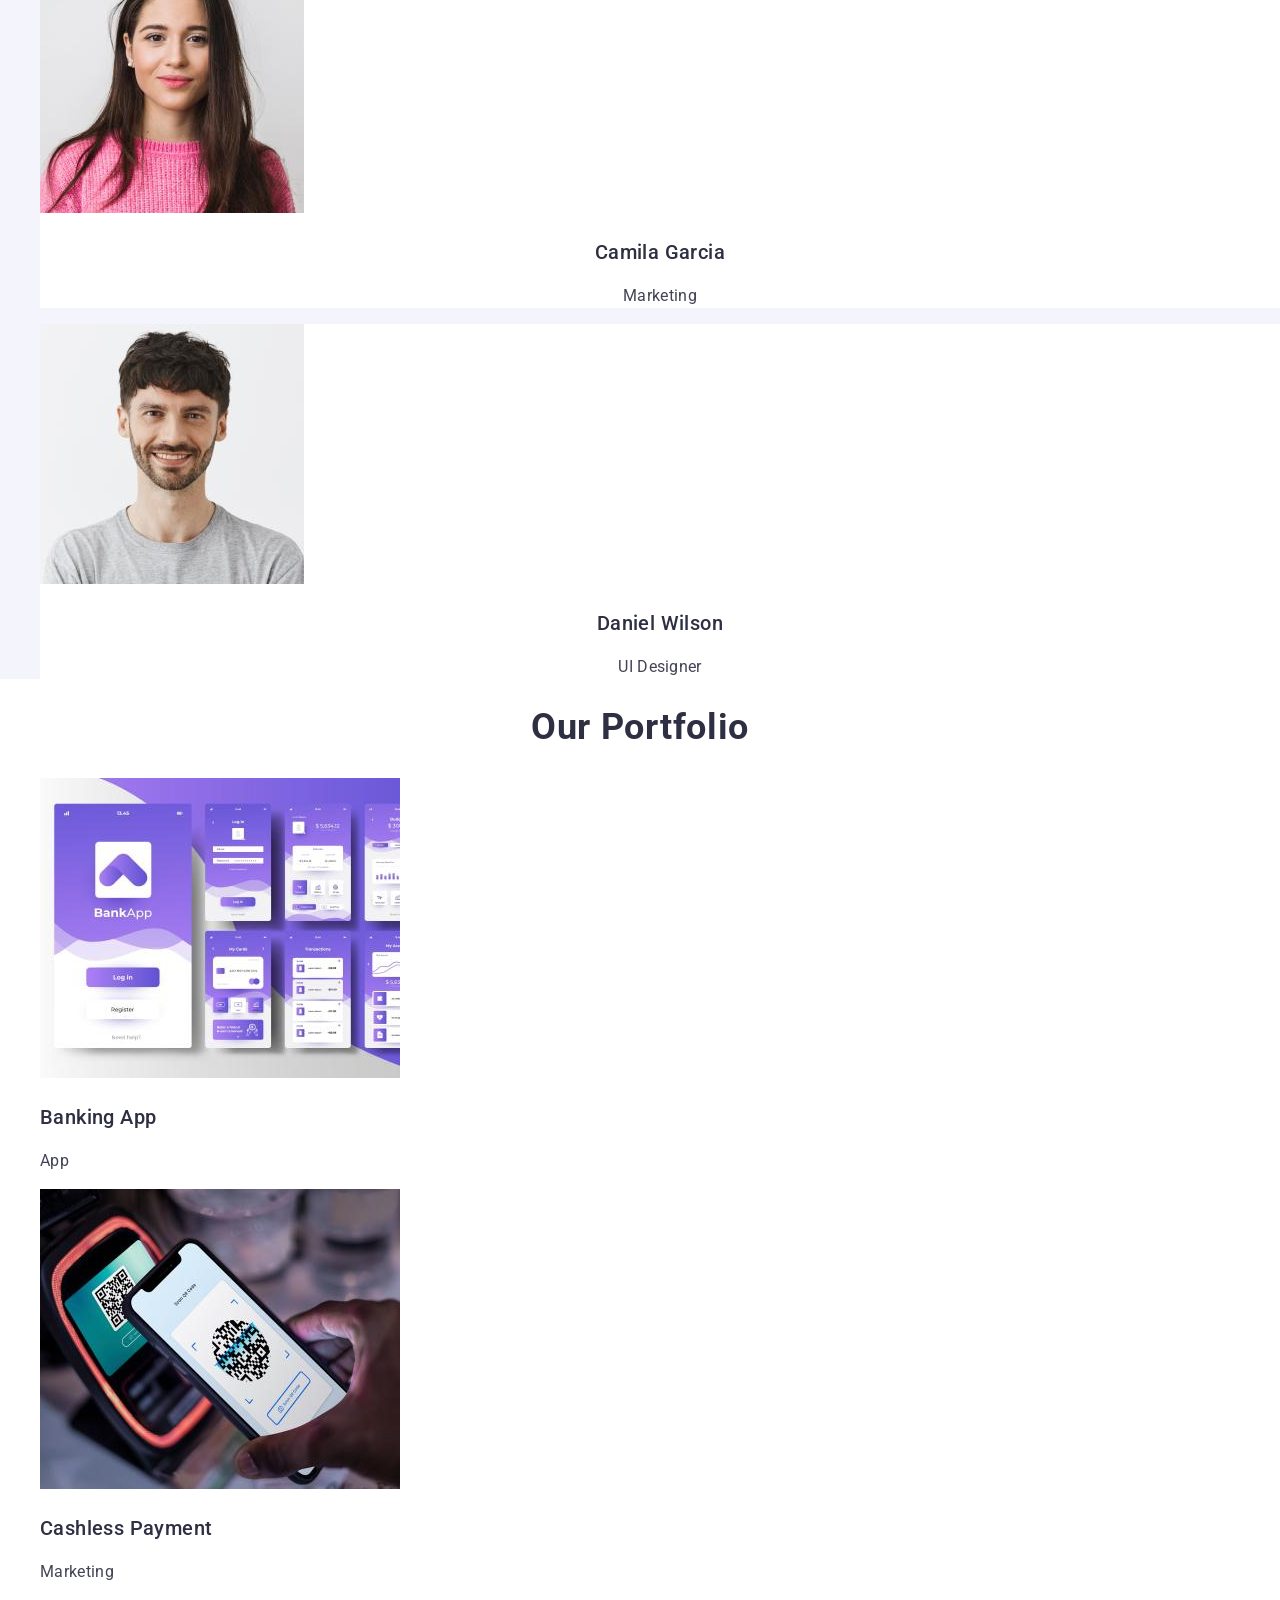
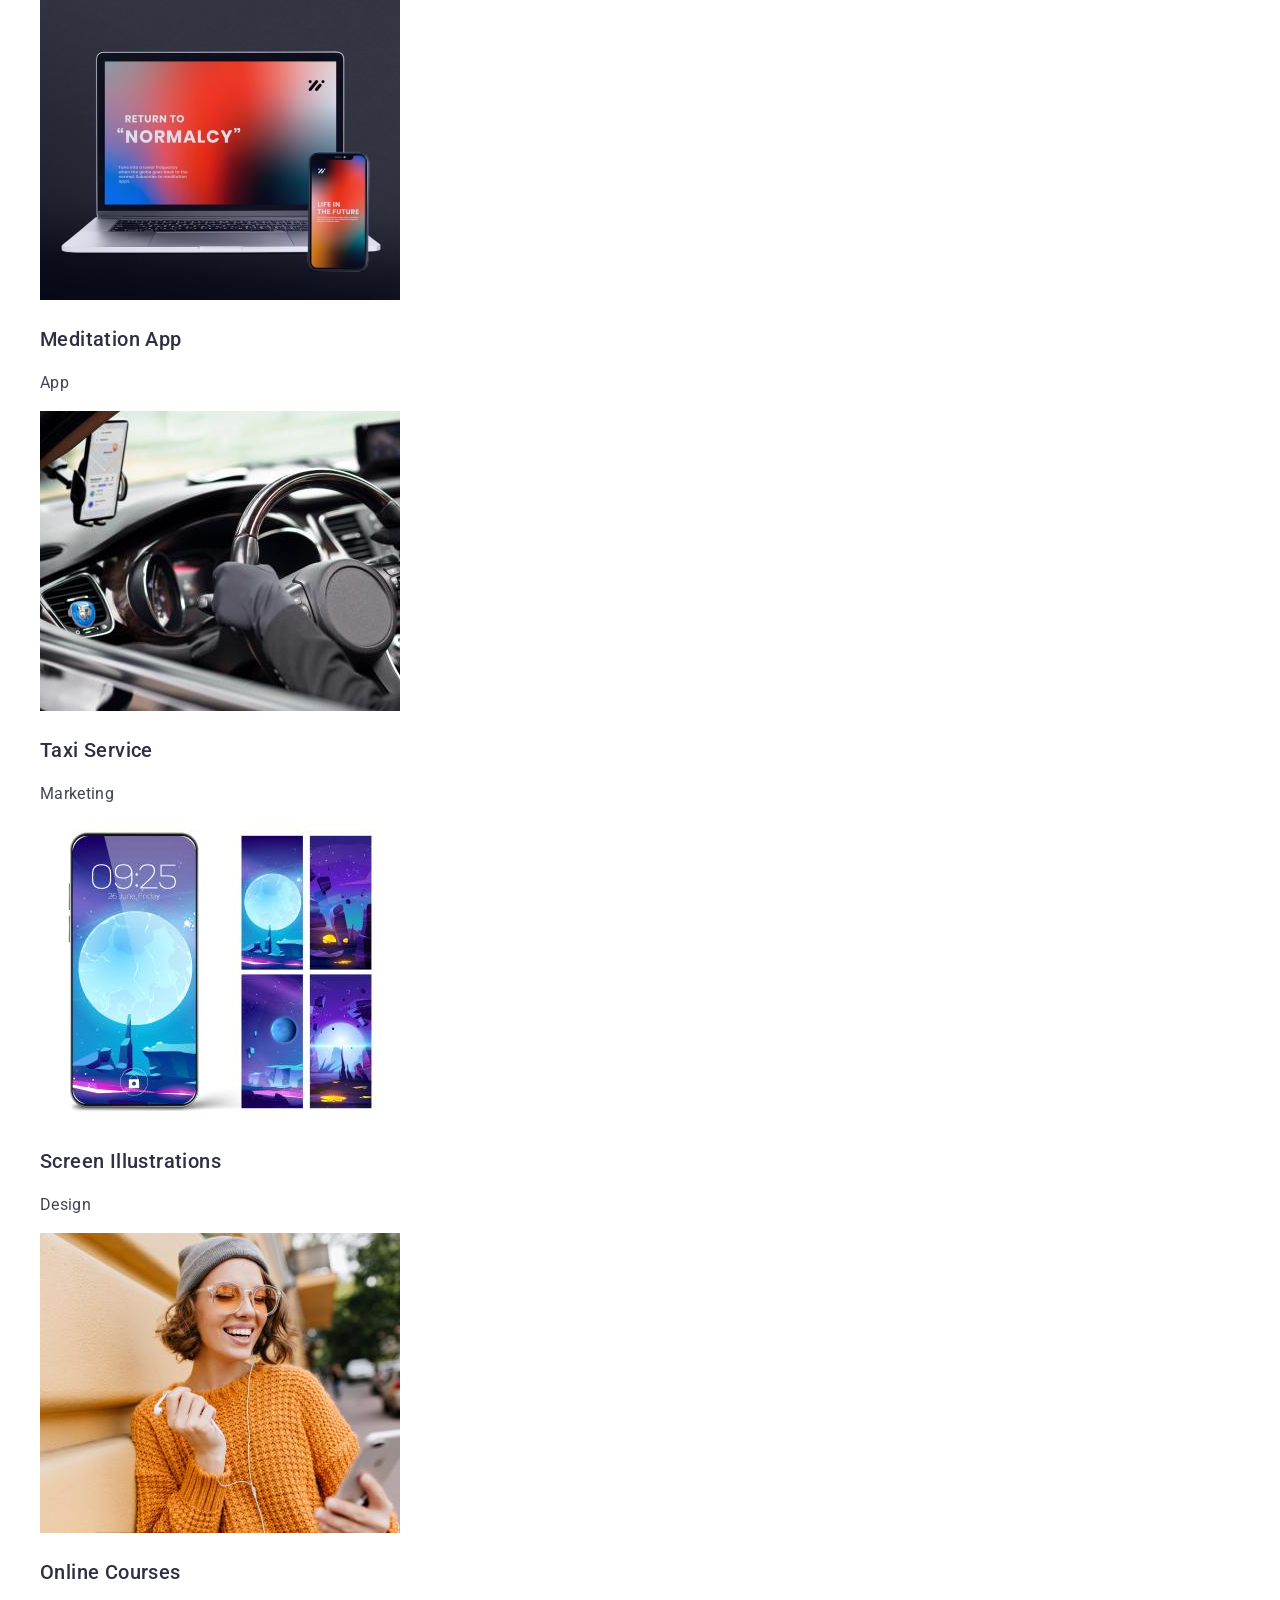
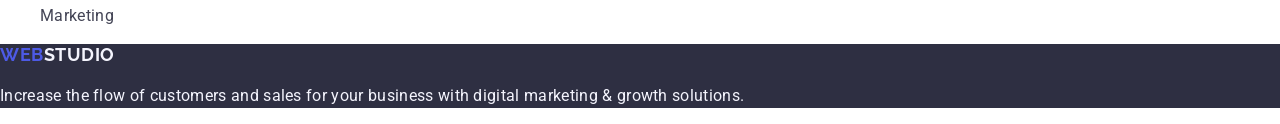
==== commit 8a1b9de2: "update css" ====
--- a/index.html
+++ b/index.html
@@ -47,7 +47,7 @@
 
          <section class="advantage">
 
-            <h2 hidden class="title-advantage">Advantage</h2>
+            <h2 hidden class="title">Advantage</h2>
 
             <ul class="advantage-list">
                 <li>
@@ -71,7 +71,7 @@
 
         <section class="team">
 
-            <h2 class="team-title">Our Team</h2>
+            <h2 class="title">Our Team</h2>
 
             <ul class="team-list">
                 <li class="card">
@@ -100,7 +100,7 @@
 
         <section class="portfolio">
 
-            <h2 class="portfolio-title">Our Portfolio</h2>
+            <h2 class="title">Our Portfolio</h2>
 
             <ul class="app-list">
                 <li>
--- a/css/style.css
+++ b/css/style.css
@@ -2,7 +2,6 @@
     font-family: "Roboto", sans-serif;
     font-size: 16px;
     line-height: 24px;
-    /* letter-spacing: 2%; */
     color: #434455;
     background-color: #FFFFFF;
 }
@@ -11,32 +10,14 @@
 }
 a{ 
     text-decoration: none;
+    letter-spacing: 0.02em;
 }
 a:hover,
 a:focus{
     color: #404BBF;
 }
-/* h1 {
-    font-size: 56px;   
-    font-size: 3.5rem;
-    line-height: 3.75rem;
-    letter-spacing: 0.07rem;
-    text-align: center;
-    color: #FFFFFF;
-}
-h2{
-    font-size: 36px;
-    line-height: 2.5rem;
-    letter-spacing: 0.045rem;
-    text-transform: capitalize;
-}
-h3{
-    font-size: 20px;
-    font-weight: 500;
-    line-height: 1.2;
-    letter-spacing: 0.02%;
-    color: #2E2F42;     
-} */
+
+
 p{
     font-size: 16px;
     line-height: 1.5;
@@ -67,7 +48,6 @@
     color: #2E2F42;
 }
 
-
 .list-link:active{
    text-decoration: underline;
    color: #404BBF;
@@ -91,7 +71,7 @@
     font-size: 56px;
     line-height: 1.07;
     letter-spacing: 0.02em;
-    color: #FFFFFF;
+   color: #FFFFFF;
   }
 
  .hero{
@@ -99,7 +79,7 @@
  }
 
  .button{
-    font-family: "Roboto" sans-serif;
+    font-family: "Roboto", sans-serif;
     font-weight: 500;
     font-size: 16px;
     line-height: 1.5;
@@ -132,23 +112,23 @@
 
   /* OUR TEAM */
 
-  .team{
+.team{
     background-color: #F4F4FD;
-    color: #2E2F42;
-  }
+}
 
-  .team-title{
+  .title{
     font-size: 36px;
-    line-height: 2.5rem;
-    letter-spacing: 0.045em;
+    line-height: 1.11;
+    letter-spacing: 0.02em;
     text-align: center;
     text-transform: capitalize;
+    color: #2E2F42;
   }
 .name{
     text-align: center;
     font-size: 20px;
     font-weight: 500;
-    line-height: 1.11;
+    line-height: 1.2;
     letter-spacing: 0.02em;
     color: #2E2F42;
 }
@@ -160,17 +140,17 @@
     color: #434455;
 }
 .card{
+    color: #2E2F42;
     background-color: #FFFFFF;
 }
 
   /* PORTFOLIO */
 
-.portfolio-title{
-    text-align: center;
-    font-family: Roboto;
+.title{
     font-size: 36px;
     line-height: 1.11;
     letter-spacing: 0.02em;
+    text-align: center;
     text-transform: capitalize;
     color: #2E2F42;
   }
@@ -205,7 +185,7 @@
     line-height: 1.17;
     letter-spacing: 0.03em;
     text-transform: uppercase;
-    color: #4D5AE5
+    color: #4D5AE5;
  }
  .studio{
     color: #F4F4FD;
